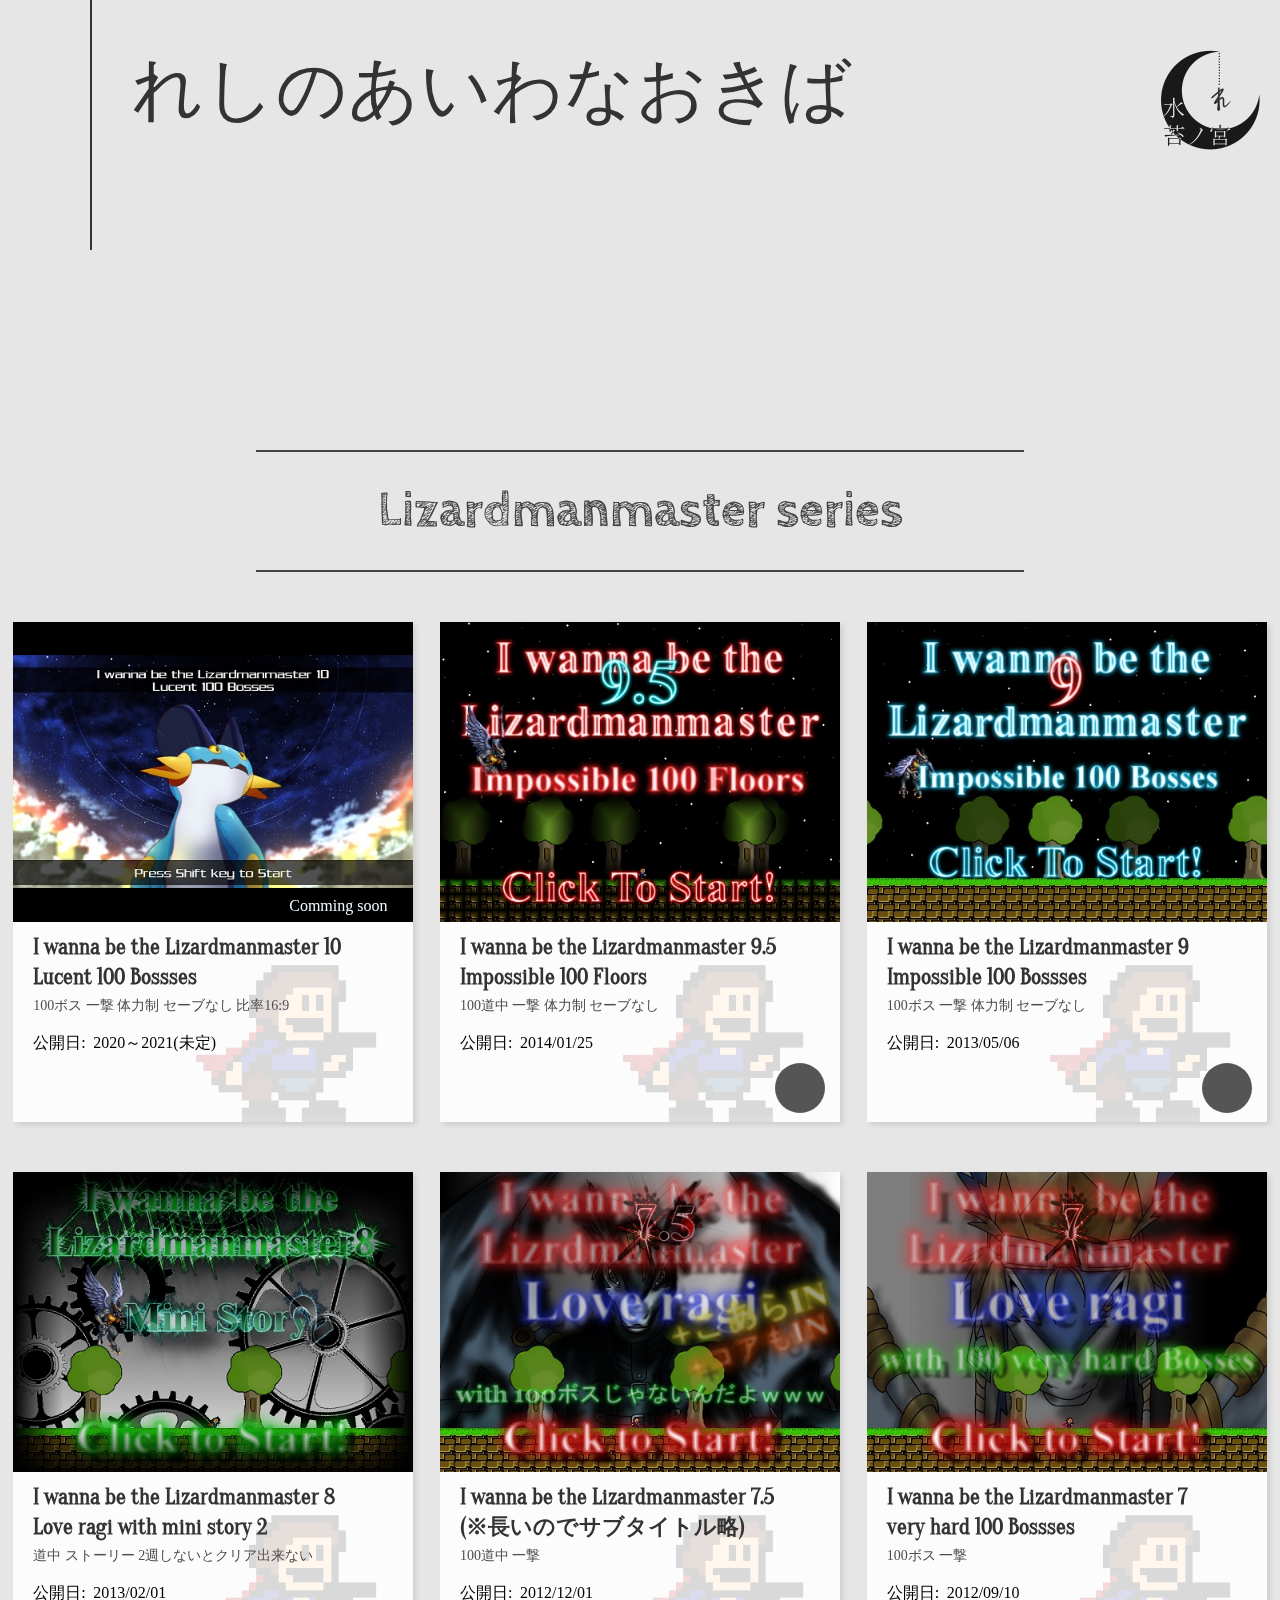
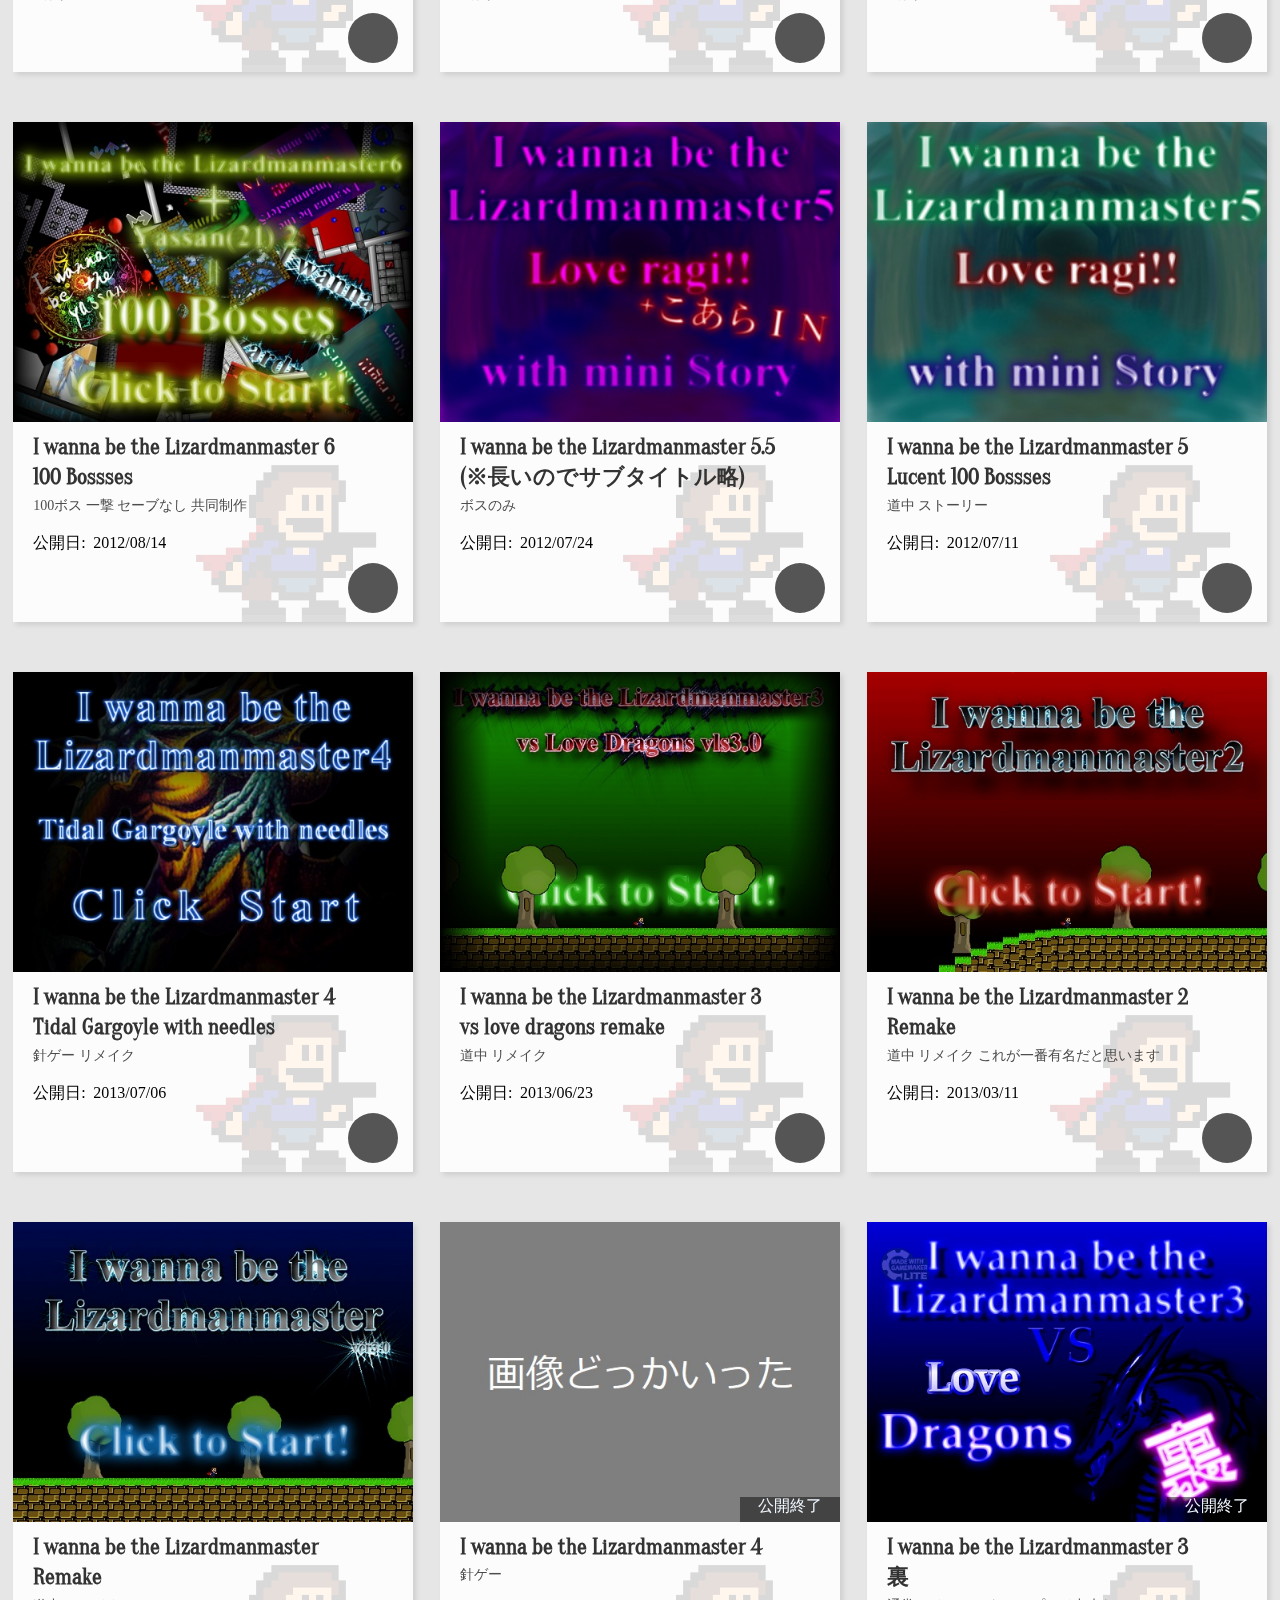
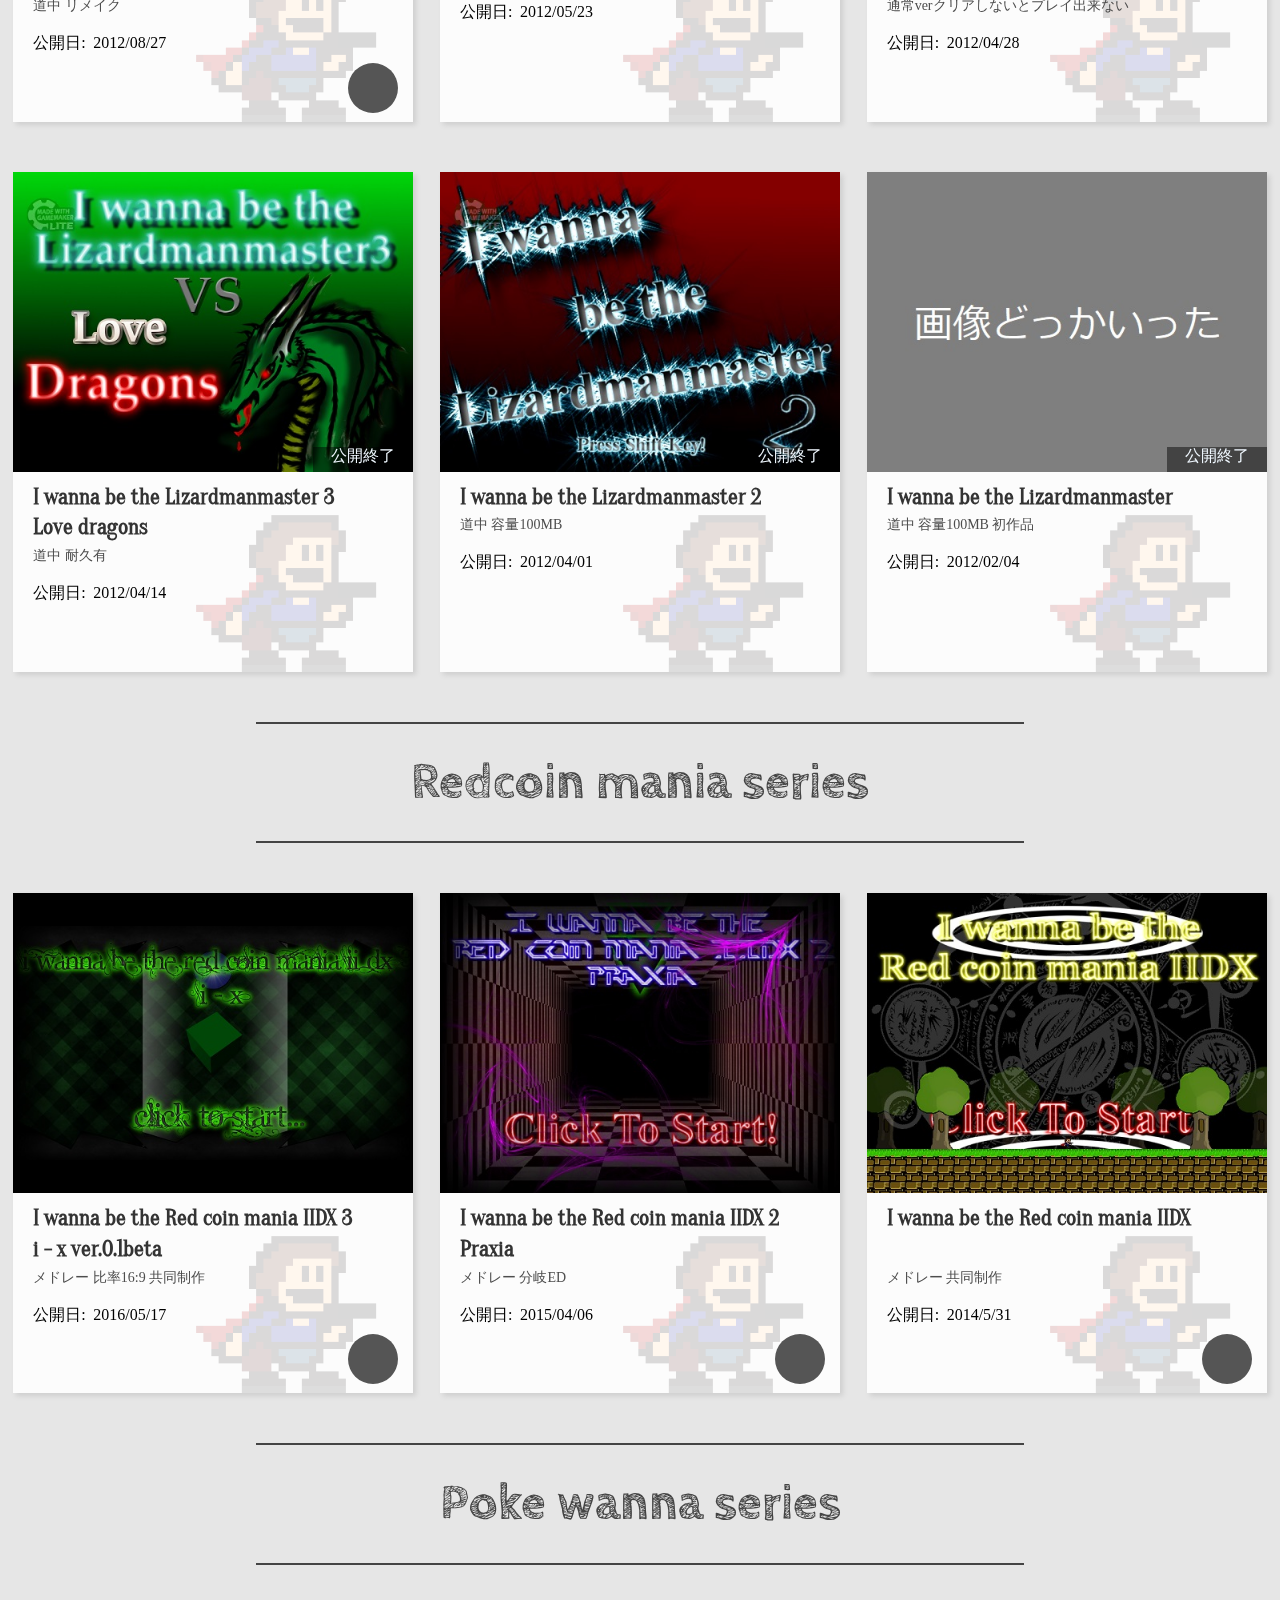
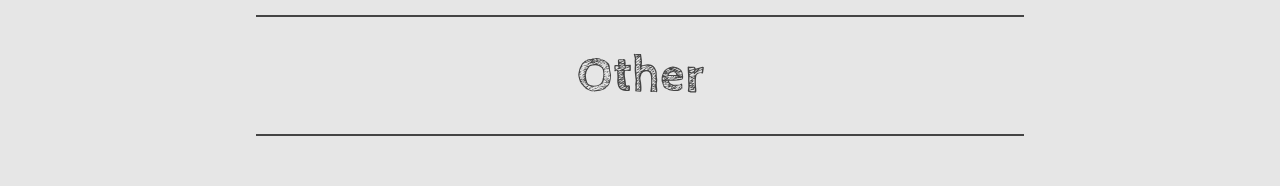
==== iwannaokiba/index.html @ 88db571b "追加分" ====
<!DOCTYPE html>
<html lang="ja">
<head>
    <meta charset="UTF-8">
    <meta name="viewport" content="width=device-width, initial-scale=1.0">
    <title>アイワナ置き場</title>
    <link rel="preconnect" href="https://fonts.gstatic.com">
<link href="https://fonts.googleapis.com/css2?family=Oranienbaum&display=swap" rel="stylesheet"> 
<link rel="stylesheet" href="https://use.fontawesome.com/releases/v5.1.0/css/all.css" integrity="sha384-lKuwvrZot6UHsBSfcMvOkWwlCMgc0TaWr+30HWe3a4ltaBwTZhyTEggF5tJv8tbt" crossorigin="anonymous">
<link href="https://fonts.googleapis.com/css2?family=Cabin+Sketch&display=swap" rel="stylesheet">
<link rel="stylesheet" href="css/normalize.css">
    <link rel="stylesheet" href="css/common.css">
</head>
<body>
    <!-- なんでソースコード見るん？ -->
    <div class="firstview">
        <h1>れしのあいわなおきば</h1>
    </div>
    <main>
        <h2>Lizardmanmaster series</h2>
        <div class="lizardmanmaster">
            <div class="lizamas making">
                <img src="images/lizamas10.jpg">
                <h3>I wanna be the Lizardmanmaster 10<br>
                    Lucent 100 Bossses</h3>
                <div class="series">100ボス 一撃 体力制 セーブなし 比率16:9</div>
                <div class="startyyyymm">2020～2021(未定)</div>
            </div>
            <div class="lizamas">
                <img src="images/lizamas9no5.jpg">
                <h3>I wanna be the Lizardmanmaster 9.5<br>
                    Impossible 100 Floors</h3>
                <div class="series">100道中 一撃 体力制 セーブなし</div>
                <div class="startyyyymm">2014/01/25</div>
                <a href=""><i class="fas fa-arrow-down fa-2x"></i></a>
            </div>
            <div class="lizamas">
                <img src="images/lizamas9.jpg">
                <h3>I wanna be the Lizardmanmaster 9<br>
                    Impossible 100 Bossses</h3>
                <div class="series">100ボス 一撃 体力制 セーブなし</div>
                <div class="startyyyymm">2013/05/06</div>
                <a href=""><i class="fas fa-arrow-down fa-2x"></i></a>
            </div>
            <div class="lizamas">
                <img src="images/lizamas8.jpg">
                <h3>I wanna be the Lizardmanmaster 8<br>
                    Love ragi with mini story 2</h3>
                <div class="series">道中 ストーリー 2週しないとクリア出来ない</div>
                <div class="startyyyymm">2013/02/01</div>
                <a href=""><i class="fas fa-arrow-down fa-2x"></i></a>
            </div>
            <div class="lizamas">
                <img src="images/lizamas7no5.jpg">
                <h3>I wanna be the Lizardmanmaster 7.5<br>
                    (※長いのでサブタイトル略)</h3>
                <div class="series">100道中 一撃</div>
                <div class="startyyyymm">2012/12/01</div>
                <a href=""><i class="fas fa-arrow-down fa-2x"></i></a>
            </div>
            <div class="lizamas">
                <img src="images/lizamas7.jpg">
                <h3>I wanna be the Lizardmanmaster 7<br>
                    very hard 100 Bossses</h3>
                <div class="series">100ボス 一撃</div>
                <div class="startyyyymm">2012/09/10</div>
                <a href=""><i class="fas fa-arrow-down fa-2x"></i></a>
            </div>
            <div class="lizamas">
                <img src="images/lizamas6.jpg">
                <h3>I wanna be the Lizardmanmaster 6<br>
                    100 Bossses</h3>
                <div class="series">100ボス 一撃 セーブなし 共同制作</div>
                <div class="startyyyymm">2012/08/14</div>
                <a href=""><i class="fas fa-arrow-down fa-2x"></i></a>
            </div>
            <div class="lizamas">
                <img src="images/lizamas5no5.jpg">
                <h3>I wanna be the Lizardmanmaster 5.5<br>
                    (※長いのでサブタイトル略)</h3>
                <div class="series">ボスのみ</div>
                <div class="startyyyymm">2012/07/24</div>
                <a href=""><i class="fas fa-arrow-down fa-2x"></i></a>
            </div>
            <div class="lizamas">
                <img src="images/lizamas5.jpg">
                <h3>I wanna be the Lizardmanmaster 5<br>
                    Lucent 100 Bossses</h3>
                <div class="series">道中 ストーリー</div>
                <div class="startyyyymm">2012/07/11</div>
                <a href=""><i class="fas fa-arrow-down fa-2x"></i></a>
            </div>
            <div class="lizamas">
                <img src="images/lizamas4re.jpg">
                <h3>I wanna be the Lizardmanmaster 4<br>
                    Tidal Gargoyle with needles</h3>
                <div class="series">針ゲー リメイク</div>
                <div class="startyyyymm">2013/07/06</div>
                <a href=""><i class="fas fa-arrow-down fa-2x"></i></a>
            </div>
            <div class="lizamas">
                <img src="images/lizamas3re.jpg">
                <h3>I wanna be the Lizardmanmaster 3<br>
                    vs love dragons remake</h3>
                <div class="series">道中 リメイク</div>
                <div class="startyyyymm">2013/06/23</div>
                <a href=""><i class="fas fa-arrow-down fa-2x"></i></a>
            </div>
            <div class="lizamas">
                <img src="images/lizamas2re.jpg">
                <h3>I wanna be the Lizardmanmaster 2<br>
                    Remake</h3>
                <div class="series">道中 リメイク これが一番有名だと思います</div>
                <div class="startyyyymm">2013/03/11</div>
                <a href=""><i class="fas fa-arrow-down fa-2x"></i></a>
            </div>
            <div class="lizamas">
                <img src="images/lizamas1re.jpg">
                <h3>I wanna be the Lizardmanmaster<br>
                    Remake</h3>
                <div class="series">道中 リメイク</div>
                <div class="startyyyymm">2012/08/27</div>
                <a href=""><i class="fas fa-arrow-down fa-2x"></i></a>
            </div>
            <div class="lizamas koukaiend">
                <img src="images/noimage.jpg">
                <h3>I wanna be the Lizardmanmaster 4<br>
                    </h3>
                <div class="series">針ゲー</div>
                <div class="startyyyymm">2012/05/23</div>
            </div>
            <div class="lizamas koukaiend">
                <img src="images/lizamas3ura.jpg">
                <h3>I wanna be the Lizardmanmaster 3<br>
                    裏</h3>
                <div class="series">通常verクリアしないとプレイ出来ない</div>
                <div class="startyyyymm">2012/04/28</div>
            </div>
            <div class="lizamas koukaiend">
                <img src="images/lizamas3.jpg">
                <h3>I wanna be the Lizardmanmaster 3<br>
                    Love dragons</h3>
                <div class="series">道中 耐久有</div>
                <div class="startyyyymm">2012/04/14</div>
            </div>
            <div class="lizamas koukaiend">
                <img src="images/lizamas2.jpg">
                <h3>I wanna be the Lizardmanmaster 2<br>
                    </h3>
                <div class="series">道中 容量100MB</div>
                <div class="startyyyymm">2012/04/01</div>
            </div>
            <div class="lizamas koukaiend">
                <img src="images/noimage.jpg">
                <h3>I wanna be the Lizardmanmaster<br>
                    </h3>
                <div class="series">道中 容量100MB 初作品</div>
                <div class="startyyyymm">2012/02/04</div>
            </div>
       </div>
       <h2>Redcoin mania series</h2>
       <div class="lizardmanmaster">
            <div class="lizamas">
                <img src="images/redcoin3.jpg">
                <h3>I wanna be the Red coin mania IIDX 3<br>
                    i - x ver.0.1beta</h3>
                <div class="series">メドレー 比率16:9 共同制作</div>
                <div class="startyyyymm">2016/05/17</div>
                <a href="https://www.mediafire.com/file/ei52hc4nv3n5xfr/I_wanna_be_the_Red_coin_mania_IIDX_3_i_-_X_%2528v0.1b%2529.zip/file" target="_blank" download><i class="fas fa-arrow-down fa-2x"></i></a>
            </div>
            <div class="lizamas">
                <img src="images/redcoin2.jpg">
                <h3>I wanna be the Red coin mania IIDX 2<br>
                    Praxia</h3>
                <div class="series">メドレー 分岐ED</div>
                <div class="startyyyymm">2015/04/06</div>
                <a href="https://www.mediafire.com/file/ccaug505vkap1un" target="_blank"><i class="fas fa-arrow-down fa-2x"></i></a>
            </div>
            <div class="lizamas">
                <img src="images/redcoin.jpg">
                <h3>I wanna be the Red coin mania IIDX<br>
                    　</h3>
                <div class="series">メドレー 共同制作</div>
                <div class="startyyyymm">2014/5/31</div>
                <a href="https://www.mediafire.com/file/pxb4wdw6zd81o4b" target="_blank"><i class="fas fa-arrow-down fa-2x"></i></a>
            </div>
        </div>
        <h2>Poke wanna series</h2>
        <h2>Other</h2>
    </main>
</body>
</html>
---- iwannaokiba/css/common.css ----
@charset "UTF-8";

@font-face
{
  font-family: "はれのそら明朝";
  src: url('https://cdn.leafscape.be/Harenosora/harenosora_web.woff2')
       format("woff2");
}

body{
  background: rgb(230, 230, 230);
  /* background: black url(../images/bg.jpg); */
  background-attachment: fixed;
  background-position: center;
  background-repeat: no-repeat;
  min-width: 1200px;
  font-family: "はれのそら明朝";
}

h1{
    border-left: 2px solid #333;
    color: #333;
    margin-top: 0;
    padding-left: 40px;
    margin-left: 7%;
    font-size: 70px;
    font-weight: lighter;
    height: 200px;
    padding-top: 50px;
}

.firstview{
    position: relative;
    width: 100%;
    height: 50vh;
}

.firstview:after{
    position: absolute;
    display: inline-block;
    width: 100px;
    height: 100px;
    right: 20px;
    top: 50px;
    content: '';
    background: url(../images/logo3.png);
    background-size: contain;
    mix-blend-mode: difference;

}

h2{
    font-family: 'Cabin Sketch', cursive;
    width: 60%;
    font-size: 50px;
    margin: auto;
    text-align: center;
    border-top: 2px solid #444;
    border-bottom: 2px solid #444;
    color: #444;
    margin-bottom: 50px;
    padding:30px 0 30px 0;
}

.lizardmanmaster{
    max-width: 1400px;
    margin: auto;
    width: 100%;
    display: flex;
    flex-wrap: wrap;
    flex-direction: row;
    justify-content: space-around;
}

.lizardmanmaster .lizamas{
    position: relative;
    width: 400px;
    height: 500px;
    margin-bottom: 50px;
    overflow: hidden;
    background-image: url(../images/bgicon.png);
    background-color:rgba(255,255,255,0.85);
    background-blend-mode:lighten;
    background-repeat: no-repeat no-repeat;
    background-position: right bottom;
    background-size: 60%;
    box-shadow: 3px 3px 5px 0 rgb(207, 207, 207);
}

.lizardmanmaster .lizamas.koukaiend:after{
    position: absolute;
    content: "公開終了";
    text-align: center;
    right: 0px;
    bottom: 200px;
    width: 100px;
    height: 25px;
    background: rgba(0, 0, 0, 0.466);
    color: aliceblue;
}

.lizardmanmaster .lizamas.making:after{
    position: absolute;
    content: "Comming soon";
    text-align: center;
    right: 0px;
    bottom: 200px;
    width: 150px;
    height: 25px;
    background: rgba(0, 0, 0, 0.466);
    color: aliceblue;
}

.lizardmanmaster .lizamas img{
    width: 400px;
    height: 300px;
    object-fit: contain;
    background: black;
    vertical-align: top;
}

.lizardmanmaster h3{
    margin-top: 0;
    padding-top: 10px;
    font-family: 'Oranienbaum', serif;
    color: #333;
    padding-left: 20px;
    padding-right: 20px;
    font-size: 22px;
    line-height: 1.4em;
    margin-bottom: 5px;
}

.lizamas .series{
    display: block;
    width: 100%;
    padding-left: 20px;
    padding-right: 20px;
    padding-bottom: 10px;
    /* border-bottom: 1px solid #999; */
    color: rgb(77, 77, 77);
    font-size: 14px;
}

.lizamas .startyyyymm{
    position: relative;
    padding: 10px 20px 10px 80px;
}

.lizamas .startyyyymm:after{
    position: absolute;
    left: 20px;
    content: "公開日:";
}

.lizamas a{
    position: absolute;
    right: 15px;
    display: table-cell;
    background: #555;
    width: 50px;
    height: 50px;
    border-radius: 50%;
    text-decoration: none;
    text-align: center;
    vertical-align: middle;
    color: aliceblue;
    font-size: 14px;
    transition: all .3s;
}

.lizamas a:hover{
    opacity: .8;
}

.lizamas a i{
    padding-top: 10px;
}
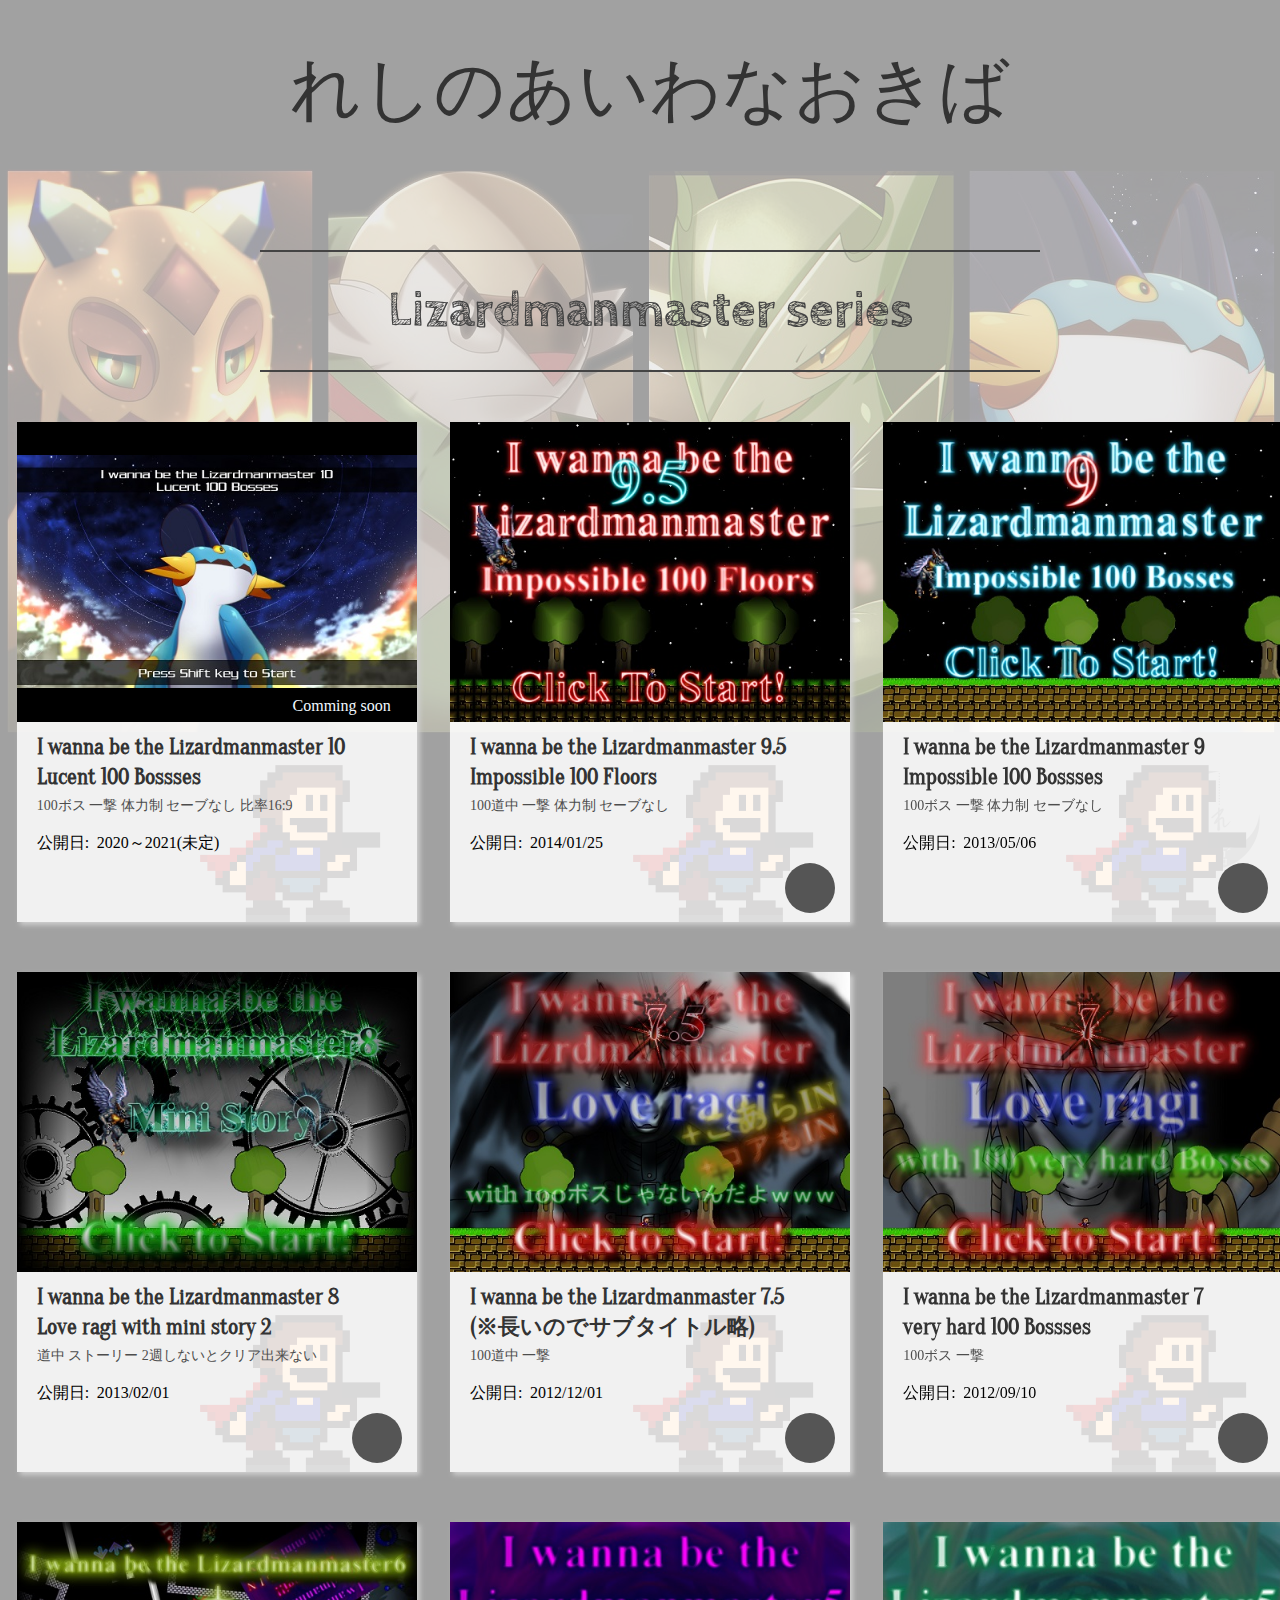
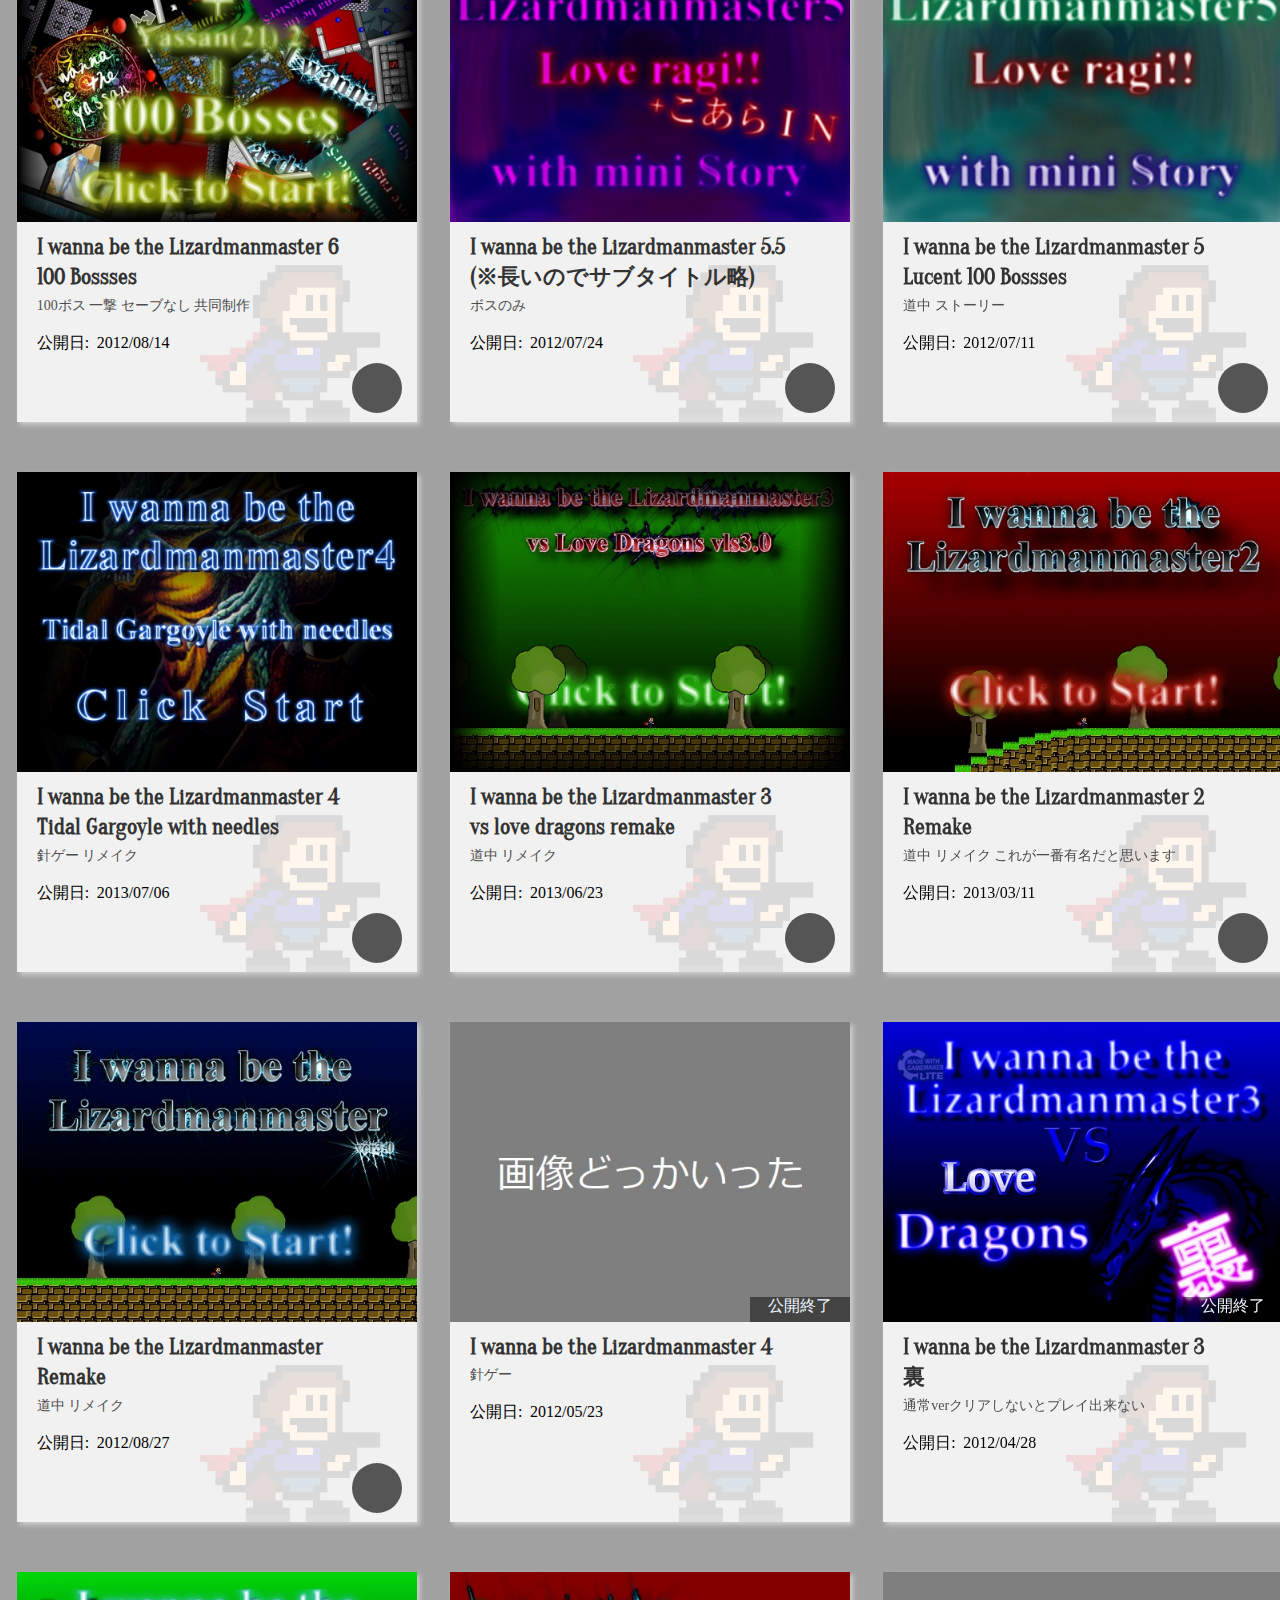
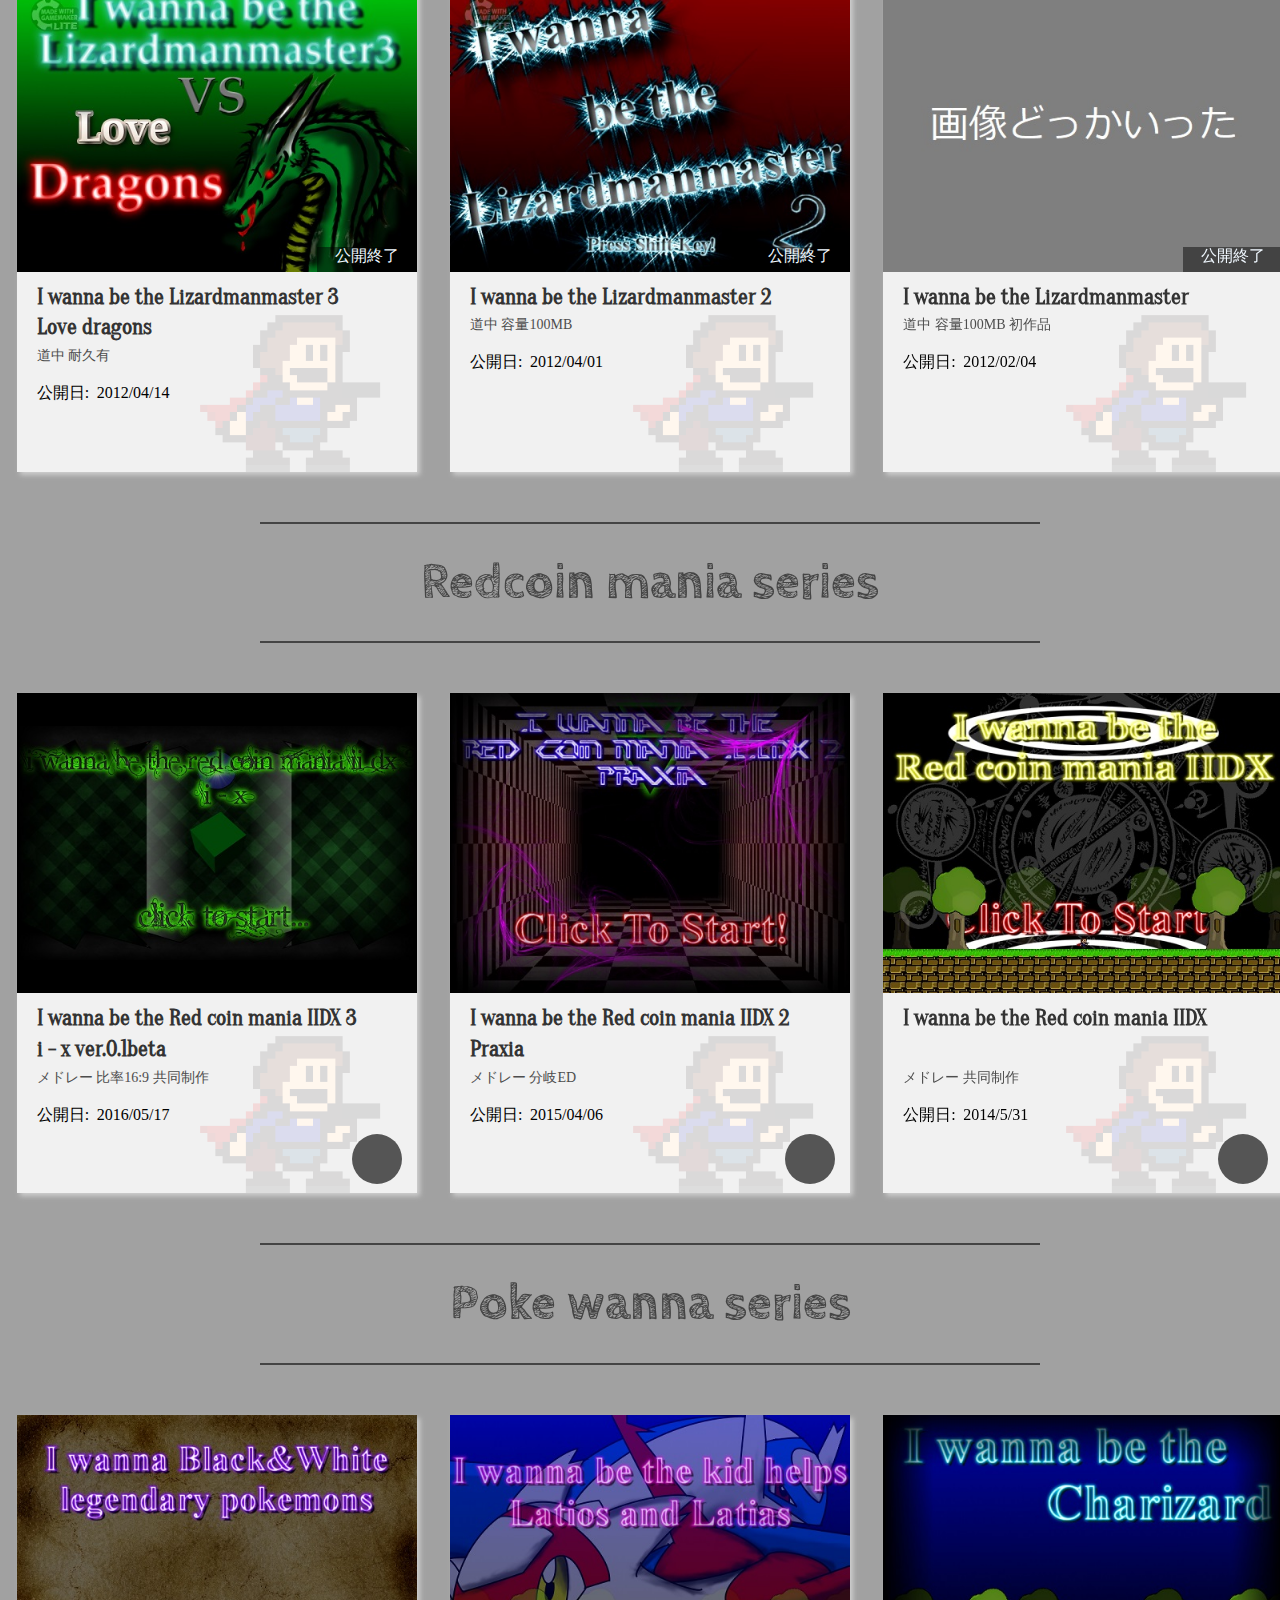
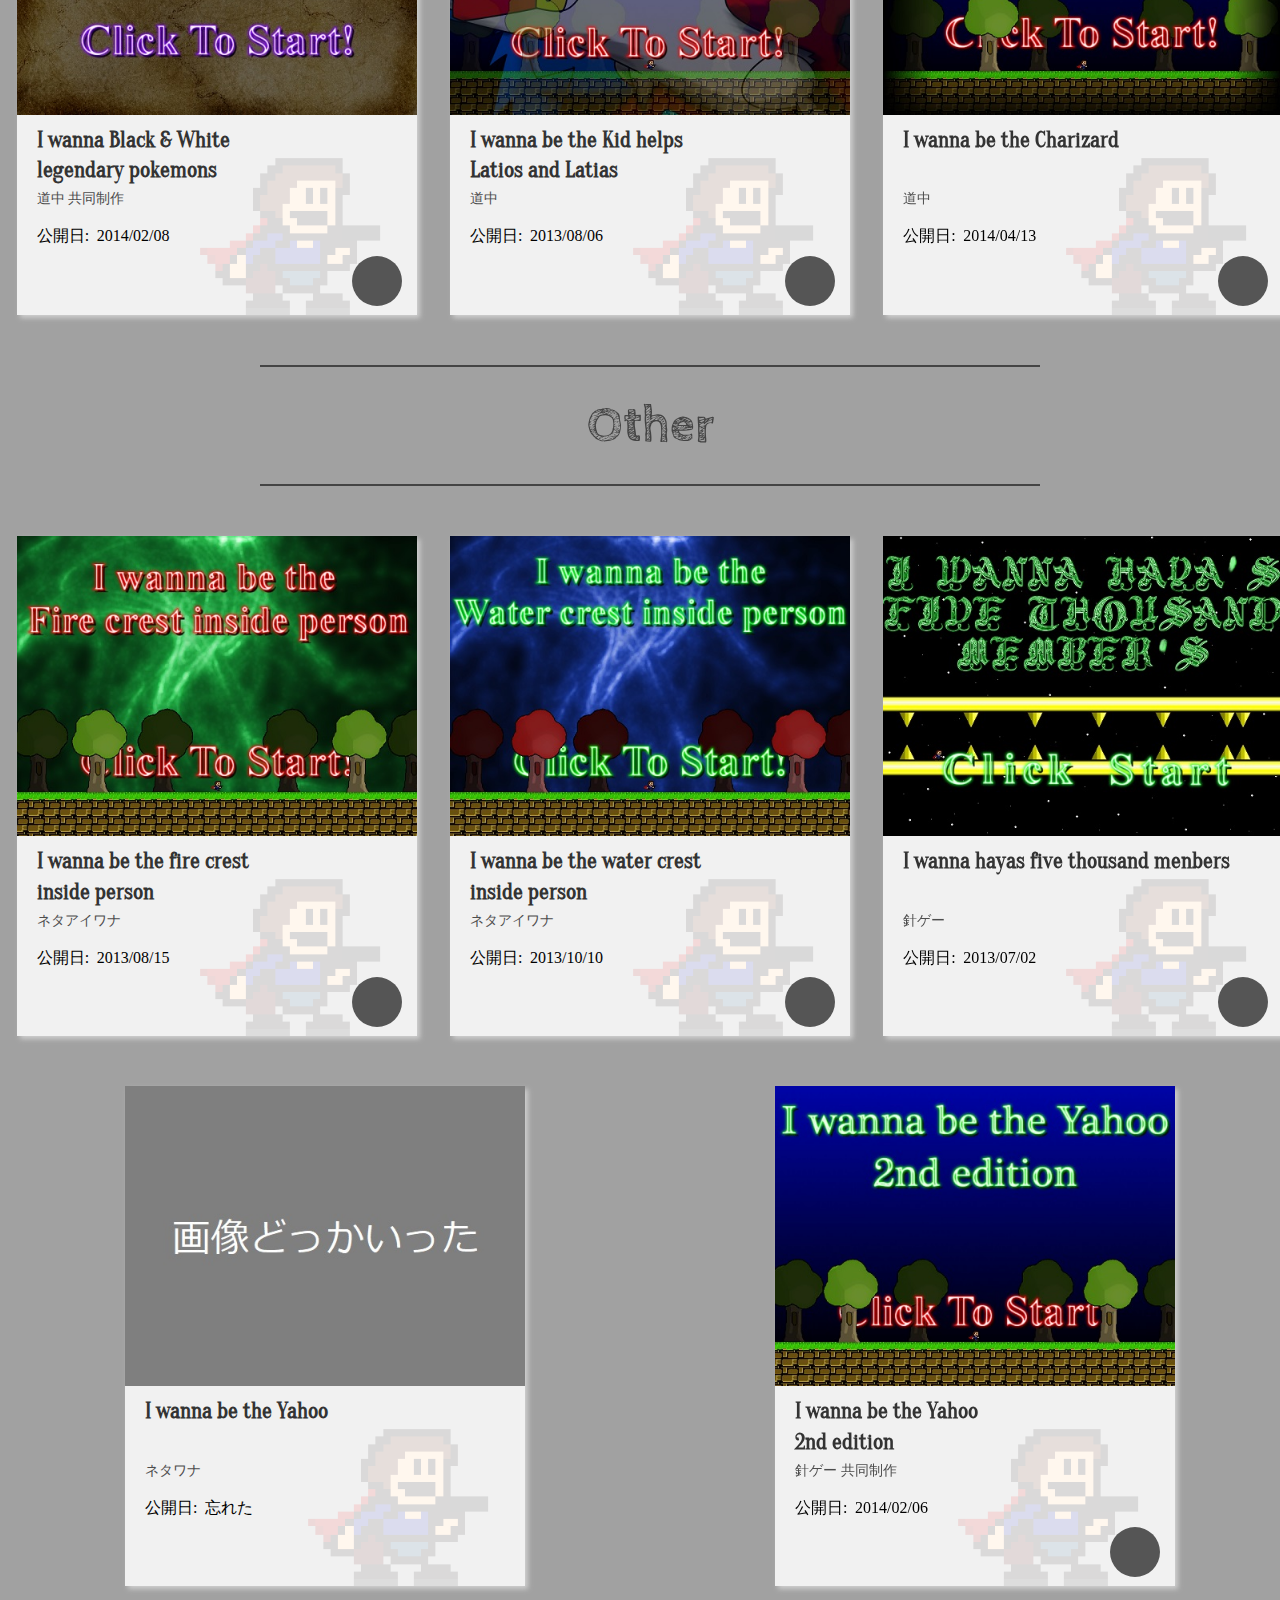
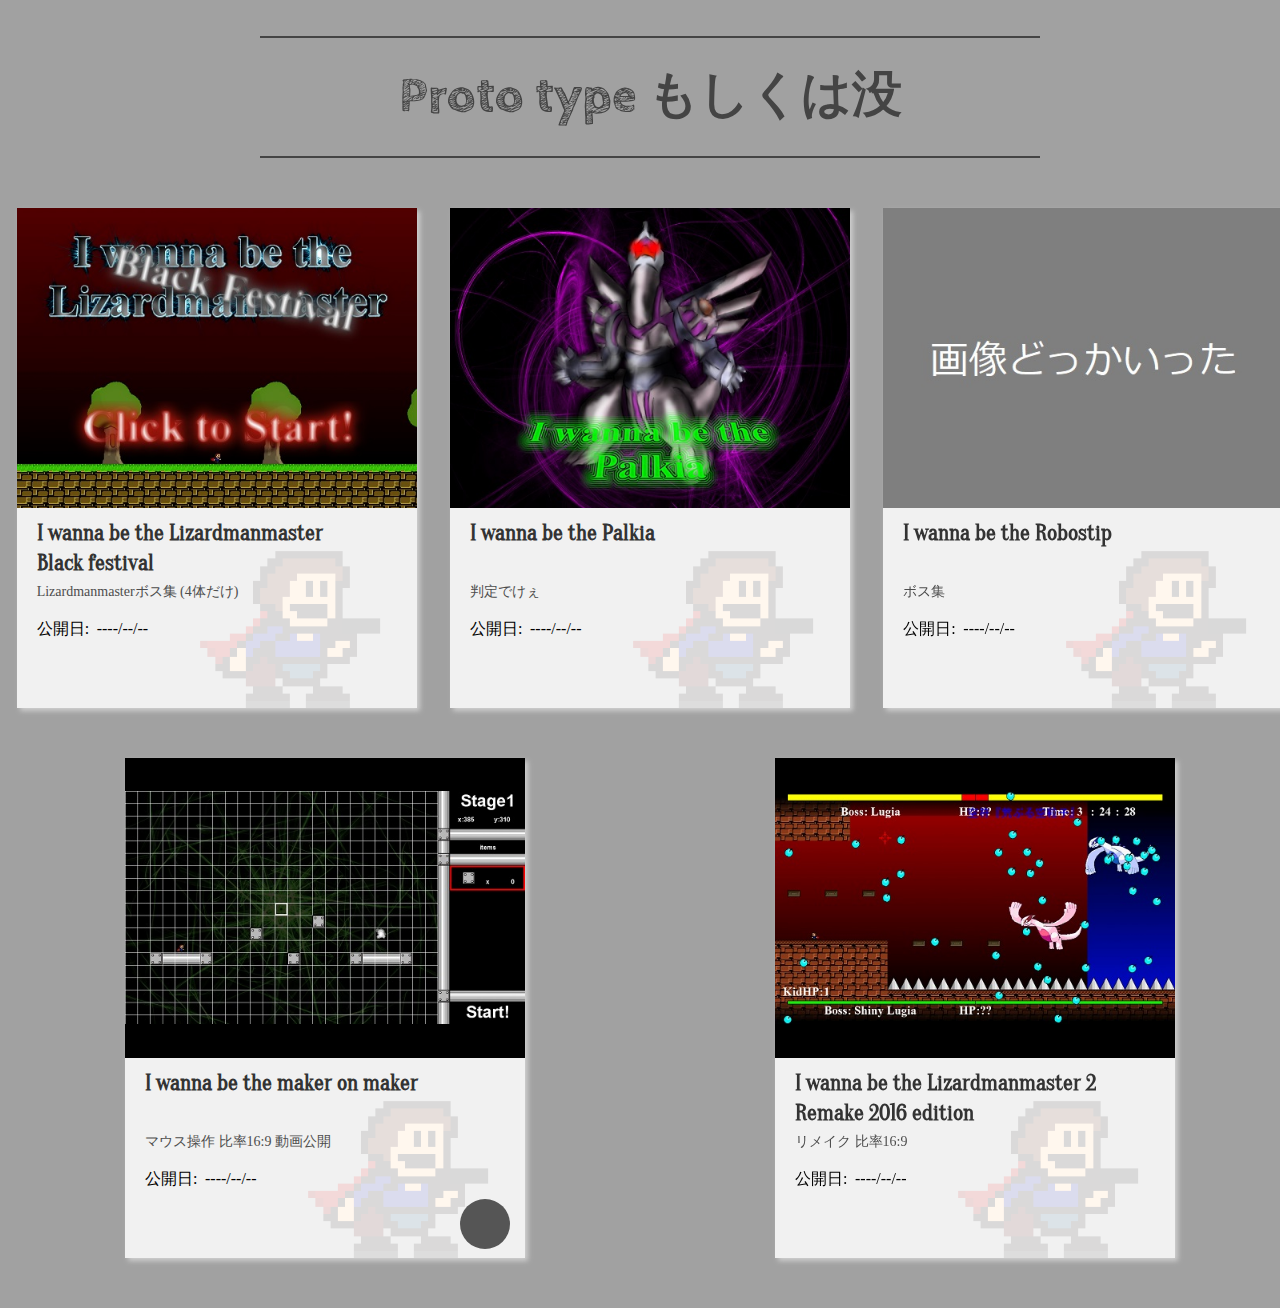
==== commit b2111983: "これでおｋ" ====
--- a/iwannaokiba/index.html
+++ b/iwannaokiba/index.html
@@ -3,7 +3,7 @@
 <head>
     <meta charset="UTF-8">
     <meta name="viewport" content="width=device-width, initial-scale=1.0">
-    <title>アイワナ置き場</title>
+    <title>れしのアイワナ置き場</title>
     <link rel="preconnect" href="https://fonts.gstatic.com">
 <link href="https://fonts.googleapis.com/css2?family=Oranienbaum&display=swap" rel="stylesheet"> 
 <link rel="stylesheet" href="https://use.fontawesome.com/releases/v5.1.0/css/all.css" integrity="sha384-lKuwvrZot6UHsBSfcMvOkWwlCMgc0TaWr+30HWe3a4ltaBwTZhyTEggF5tJv8tbt" crossorigin="anonymous">
@@ -14,8 +14,8 @@
 <body>
     <!-- なんでソースコード見るん？ -->
     <div class="firstview">
-        <h1>れしのあいわなおきば</h1>
     </div>
+    <h1>れしのあいわなおきば</h1>
     <main>
         <h2>Lizardmanmaster series</h2>
         <div class="lizardmanmaster">
@@ -32,7 +32,7 @@
                     Impossible 100 Floors</h3>
                 <div class="series">100道中 一撃 体力制 セーブなし</div>
                 <div class="startyyyymm">2014/01/25</div>
-                <a href=""><i class="fas fa-arrow-down fa-2x"></i></a>
+                <a href="http://www.mediafire.com/file/zjqipx8lfx9jvk6" target="_blank"><i class="fas fa-arrow-down fa-2x"></i></a>
             </div>
             <div class="lizamas">
                 <img src="images/lizamas9.jpg">
@@ -40,7 +40,7 @@
                     Impossible 100 Bossses</h3>
                 <div class="series">100ボス 一撃 体力制 セーブなし</div>
                 <div class="startyyyymm">2013/05/06</div>
-                <a href=""><i class="fas fa-arrow-down fa-2x"></i></a>
+                <a href="http://www.mediafire.com/file/efai9d4k5cdga9p"><i class="fas fa-arrow-down fa-2x"></i></a>
             </div>
             <div class="lizamas">
                 <img src="images/lizamas8.jpg">
@@ -48,7 +48,7 @@
                     Love ragi with mini story 2</h3>
                 <div class="series">道中 ストーリー 2週しないとクリア出来ない</div>
                 <div class="startyyyymm">2013/02/01</div>
-                <a href=""><i class="fas fa-arrow-down fa-2x"></i></a>
+                <a href="http://www.mediafire.com/file/9w5atya9pjeia0v"><i class="fas fa-arrow-down fa-2x"></i></a>
             </div>
             <div class="lizamas">
                 <img src="images/lizamas7no5.jpg">
@@ -56,7 +56,7 @@
                     (※長いのでサブタイトル略)</h3>
                 <div class="series">100道中 一撃</div>
                 <div class="startyyyymm">2012/12/01</div>
-                <a href=""><i class="fas fa-arrow-down fa-2x"></i></a>
+                <a href="http://www.mediafire.com/file/h37py8hfz05o6pm"><i class="fas fa-arrow-down fa-2x"></i></a>
             </div>
             <div class="lizamas">
                 <img src="images/lizamas7.jpg">
@@ -64,7 +64,7 @@
                     very hard 100 Bossses</h3>
                 <div class="series">100ボス 一撃</div>
                 <div class="startyyyymm">2012/09/10</div>
-                <a href=""><i class="fas fa-arrow-down fa-2x"></i></a>
+                <a href="http://www.mediafire.com/file/r6e1m47mftt2oyf"><i class="fas fa-arrow-down fa-2x"></i></a>
             </div>
             <div class="lizamas">
                 <img src="images/lizamas6.jpg">
@@ -72,7 +72,7 @@
                     100 Bossses</h3>
                 <div class="series">100ボス 一撃 セーブなし 共同制作</div>
                 <div class="startyyyymm">2012/08/14</div>
-                <a href=""><i class="fas fa-arrow-down fa-2x"></i></a>
+                <a href="http://www.mediafire.com/file/0bth2uj566o9hs5"><i class="fas fa-arrow-down fa-2x"></i></a>
             </div>
             <div class="lizamas">
                 <img src="images/lizamas5no5.jpg">
@@ -80,7 +80,7 @@
                     (※長いのでサブタイトル略)</h3>
                 <div class="series">ボスのみ</div>
                 <div class="startyyyymm">2012/07/24</div>
-                <a href=""><i class="fas fa-arrow-down fa-2x"></i></a>
+                <a href="http://www.mediafire.com/file/bk9e2mmhumq5824"><i class="fas fa-arrow-down fa-2x"></i></a>
             </div>
             <div class="lizamas">
                 <img src="images/lizamas5.jpg">
@@ -88,7 +88,7 @@
                     Lucent 100 Bossses</h3>
                 <div class="series">道中 ストーリー</div>
                 <div class="startyyyymm">2012/07/11</div>
-                <a href=""><i class="fas fa-arrow-down fa-2x"></i></a>
+                <a href="http://www.mediafire.com/file/ymlifb1t44yp8dw"><i class="fas fa-arrow-down fa-2x"></i></a>
             </div>
             <div class="lizamas">
                 <img src="images/lizamas4re.jpg">
@@ -96,7 +96,7 @@
                     Tidal Gargoyle with needles</h3>
                 <div class="series">針ゲー リメイク</div>
                 <div class="startyyyymm">2013/07/06</div>
-                <a href=""><i class="fas fa-arrow-down fa-2x"></i></a>
+                <a href="http://www.mediafire.com/file/dgpj7vet1chazgg"><i class="fas fa-arrow-down fa-2x"></i></a>
             </div>
             <div class="lizamas">
                 <img src="images/lizamas3re.jpg">
@@ -104,7 +104,7 @@
                     vs love dragons remake</h3>
                 <div class="series">道中 リメイク</div>
                 <div class="startyyyymm">2013/06/23</div>
-                <a href=""><i class="fas fa-arrow-down fa-2x"></i></a>
+                <a href="http://www.mediafire.com/file/qeizwry29yq2sll"><i class="fas fa-arrow-down fa-2x"></i></a>
             </div>
             <div class="lizamas">
                 <img src="images/lizamas2re.jpg">
@@ -112,7 +112,7 @@
                     Remake</h3>
                 <div class="series">道中 リメイク これが一番有名だと思います</div>
                 <div class="startyyyymm">2013/03/11</div>
-                <a href=""><i class="fas fa-arrow-down fa-2x"></i></a>
+                <a href="http://www.mediafire.com/file/pt1iru23b22zvrm"><i class="fas fa-arrow-down fa-2x"></i></a>
             </div>
             <div class="lizamas">
                 <img src="images/lizamas1re.jpg">
@@ -120,7 +120,7 @@
                     Remake</h3>
                 <div class="series">道中 リメイク</div>
                 <div class="startyyyymm">2012/08/27</div>
-                <a href=""><i class="fas fa-arrow-down fa-2x"></i></a>
+                <a href="http://www.mediafire.com/file/81otbofnj770el7"><i class="fas fa-arrow-down fa-2x"></i></a>
             </div>
             <div class="lizamas koukaiend">
                 <img src="images/noimage.jpg">
@@ -186,7 +186,113 @@
             </div>
         </div>
         <h2>Poke wanna series</h2>
+        <div class="lizardmanmaster">
+            <div class="lizamas">
+                <img src="images/poke3.jpg">
+                <h3>I wanna Black & White<br>
+                    legendary pokemons</h3>
+                <div class="series">道中 共同制作</div>
+                <div class="startyyyymm">2014/02/08</div>
+                <a href="http://www.mediafire.com/file/2j18drvrc9q03ra" target="_blank" download><i class="fas fa-arrow-down fa-2x"></i></a>
+            </div>
+            <div class="lizamas">
+                <img src="images/poke2.jpg">
+                <h3>I wanna be the Kid helps<br>
+                    Latios and Latias</h3>
+                <div class="series">道中</div>
+                <div class="startyyyymm">2013/08/06</div>
+                <a href="http://www.mediafire.com/file/syedpw2bgu75t38" target="_blank" download><i class="fas fa-arrow-down fa-2x"></i></a>
+            </div>
+            <div class="lizamas">
+                <img src="images/poke1.jpg">
+                <h3>I wanna be the Charizard<br>
+                    　</h3>
+                <div class="series">道中</div>
+                <div class="startyyyymm">2014/04/13</div>
+                <a href="http://www.mediafire.com/file/6byuvk2tqv0rs15" target="_blank" download><i class="fas fa-arrow-down fa-2x"></i></a>
+            </div>
+        </div>
         <h2>Other</h2>
+        <div class="lizardmanmaster">
+            <div class="lizamas">
+                <img src="images/other1.jpg">
+                <h3>I wanna be the fire crest<br>
+                    inside person</h3>
+                <div class="series">ネタアイワナ</div>
+                <div class="startyyyymm">2013/08/15</div>
+                <a href="http://www.mediafire.com/file/bwbpnj9z2fj4h3d" target="_blank" download><i class="fas fa-arrow-down fa-2x"></i></a>
+            </div>
+            <div class="lizamas">
+                <img src="images/other2.jpg">
+                <h3>I wanna be the water crest<br>
+                    inside person</h3>
+                <div class="series">ネタアイワナ</div>
+                <div class="startyyyymm">2013/10/10</div>
+                <a href="http://www.mediafire.com/file/8mj8paaiyjv4oxs" target="_blank" download><i class="fas fa-arrow-down fa-2x"></i></a>
+            </div>
+            <div class="lizamas">
+                <img src="images/other3.jpg">
+                <h3>I wanna hayas five thousand menbers<br>
+                    　</h3>
+                <div class="series">針ゲー</div>
+                <div class="startyyyymm">2013/07/02</div>
+                <a href="http://www.mediafire.com/file/g1y54z42oaxldoe" target="_blank" download><i class="fas fa-arrow-down fa-2x"></i></a>
+            </div>
+            <div class="lizamas">
+                <img src="images/noimage.jpg">
+                <h3>I wanna be the Yahoo<br>
+                    　</h3>
+                <div class="series">ネタワナ</div>
+                <div class="startyyyymm">忘れた</div>
+            </div>
+            <div class="lizamas">
+                <img src="images/other5.jpg">
+                <h3>I wanna be the Yahoo<br>
+                    2nd edition</h3>
+                <div class="series">針ゲー 共同制作</div>
+                <div class="startyyyymm">2014/02/06</div>
+                <a href="http://www.mediafire.com/file/mkuqp5ilpbc338l" target="_blank" download><i class="fas fa-arrow-down fa-2x"></i></a>
+            </div>
+        </div>
+        <h2>Proto type もしくは没</h2>
+        <div class="lizardmanmaster">
+            <div class="lizamas">
+                <img src="images/botsu1.jpg">
+                <h3>I wanna be the Lizardmanmaster<br>
+                    Black festival</h3>
+                <div class="series">Lizardmanmasterボス集 (4体だけ)</div>
+                <div class="startyyyymm">----/--/--</div>
+            </div>
+            <div class="lizamas">
+                <img src="images/botsu2.jpg">
+                <h3>I wanna be the Palkia<br>
+                    　</h3>
+                <div class="series">判定でけぇ</div>
+                <div class="startyyyymm">----/--/--</div>
+            </div>
+            <div class="lizamas">
+                <img src="images/noimage.jpg">
+                <h3>I wanna be the Robostip<br>
+                    　</h3>
+                <div class="series">ボス集</div>
+                <div class="startyyyymm">----/--/--</div>
+            </div>
+            <div class="lizamas">
+                <img src="images/botsu4.jpg">
+                <h3>I wanna be the maker on maker<br>
+                    　</h3>
+                <div class="series">マウス操作 比率16:9 動画公開</div>
+                <div class="startyyyymm">----/--/--</div>
+                <a href="https://www.youtube.com/watch?v=iggKHUoBaus" target="_blank" download><i class="fas fa-film fa-2x"></i></a>
+            </div>
+            <div class="lizamas">
+                <img src="images/botsu5.jpg">
+                <h3>I wanna be the Lizardmanmaster 2<br>
+                    Remake 2016 edition</h3>
+                <div class="series">リメイク 比率16:9</div>
+                <div class="startyyyymm">----/--/--</div>
+            </div>
+        </div>
     </main>
 </body>
 </html>--- a/iwannaokiba/css/common.css
+++ b/iwannaokiba/css/common.css
@@ -8,52 +8,50 @@
 }
 
 body{
-  background: rgb(230, 230, 230);
-  /* background: black url(../images/bg.jpg); */
+  background: black url(../images/bg.jpg);
   background-attachment: fixed;
   background-position: center;
   background-repeat: no-repeat;
-  min-width: 1200px;
+  min-width: 1300px;
   font-family: "はれのそら明朝";
 }
 
 h1{
-    border-left: 2px solid #333;
     color: #333;
-    margin-top: 0;
-    padding-left: 40px;
-    margin-left: 7%;
+    text-align: center;
     font-size: 70px;
     font-weight: lighter;
     height: 200px;
+    margin: 0 auto;
     padding-top: 50px;
+    background: rgba(230, 230, 230, 0.699);
+    max-width: 1400px;
 }
 
 .firstview{
-    position: relative;
-    width: 100%;
-    height: 50vh;
-}
-
-.firstview:after{
-    position: absolute;
+    position: fixed;
     display: inline-block;
     width: 100px;
     height: 100px;
     right: 20px;
-    top: 50px;
+    bottom: 30px;
     content: '';
     background: url(../images/logo3.png);
     background-size: contain;
     mix-blend-mode: difference;
+}
 
+main{
+    background: rgba(230, 230, 230, 0.699);
+    max-width: 1400px;
+    margin: auto;
 }
 
 h2{
     font-family: 'Cabin Sketch', cursive;
     width: 60%;
     font-size: 50px;
-    margin: auto;
+    margin: 0 auto;
     text-align: center;
     border-top: 2px solid #444;
     border-bottom: 2px solid #444;
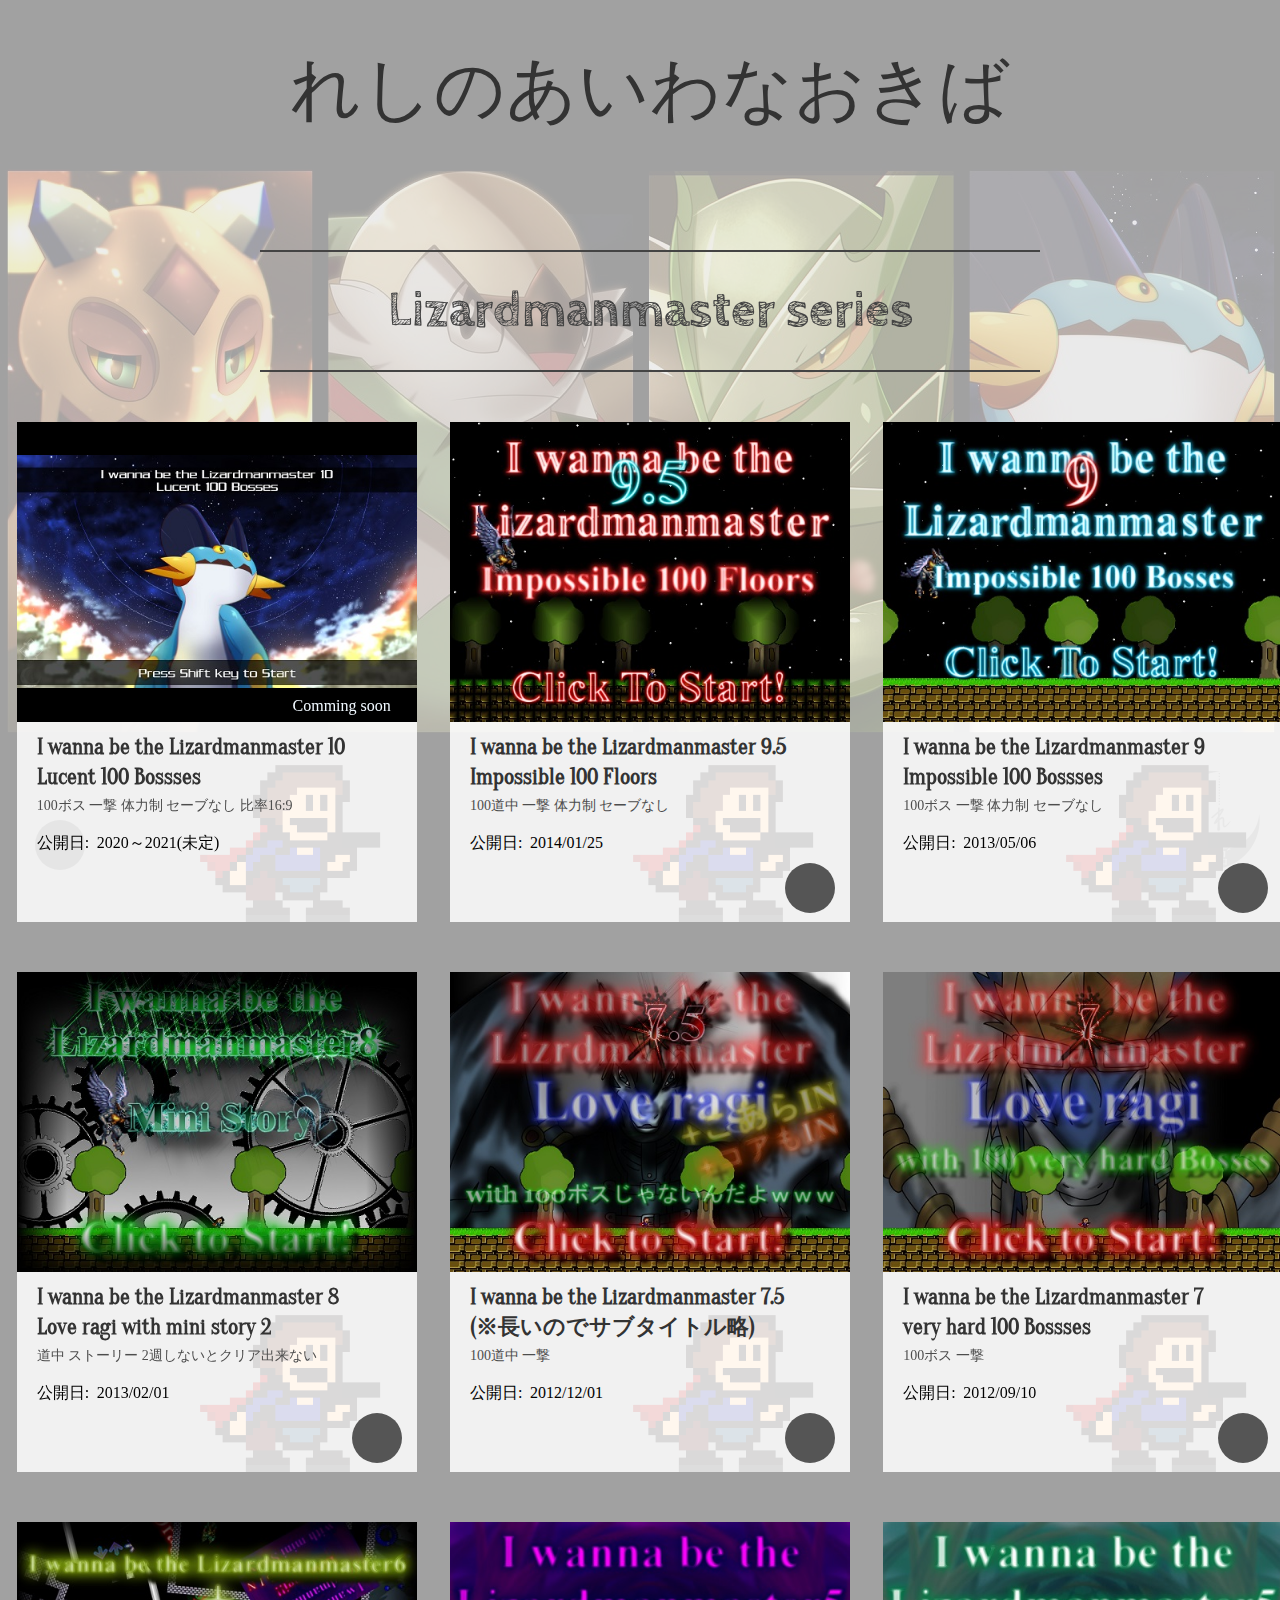
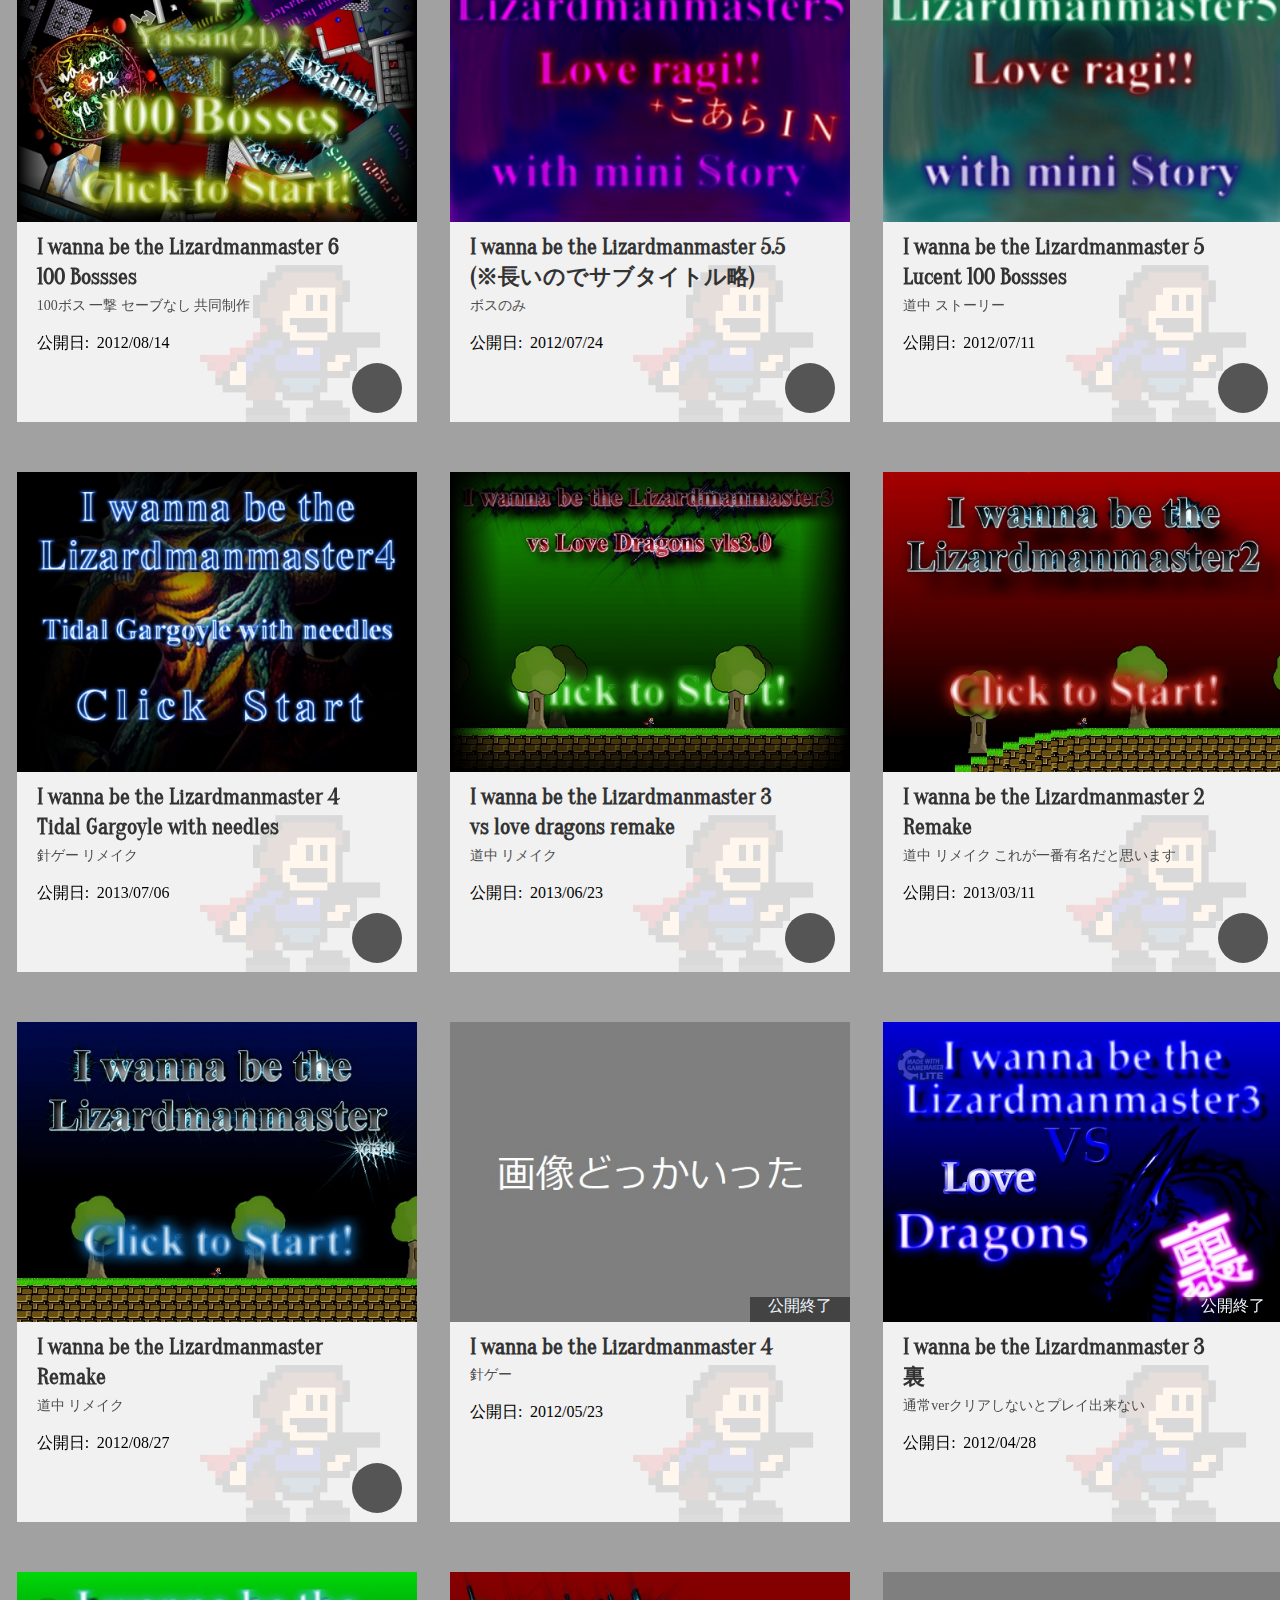
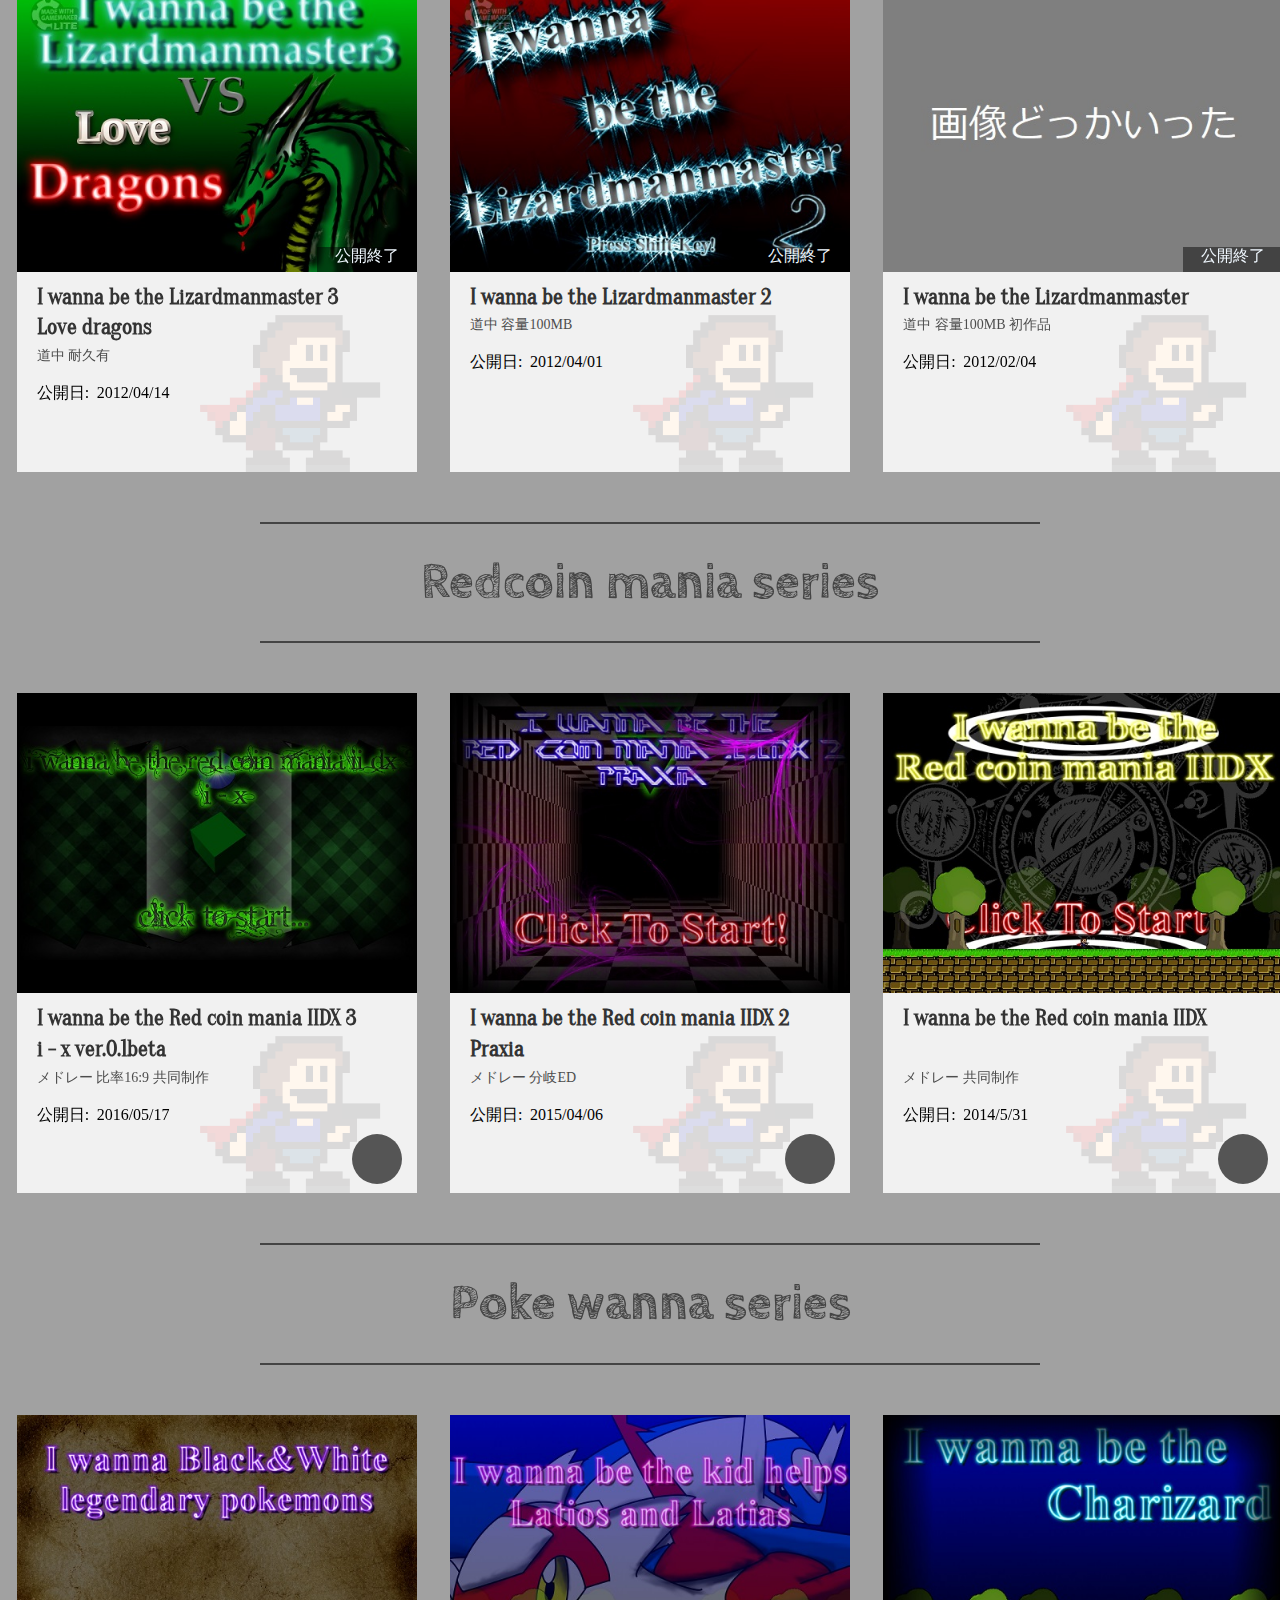
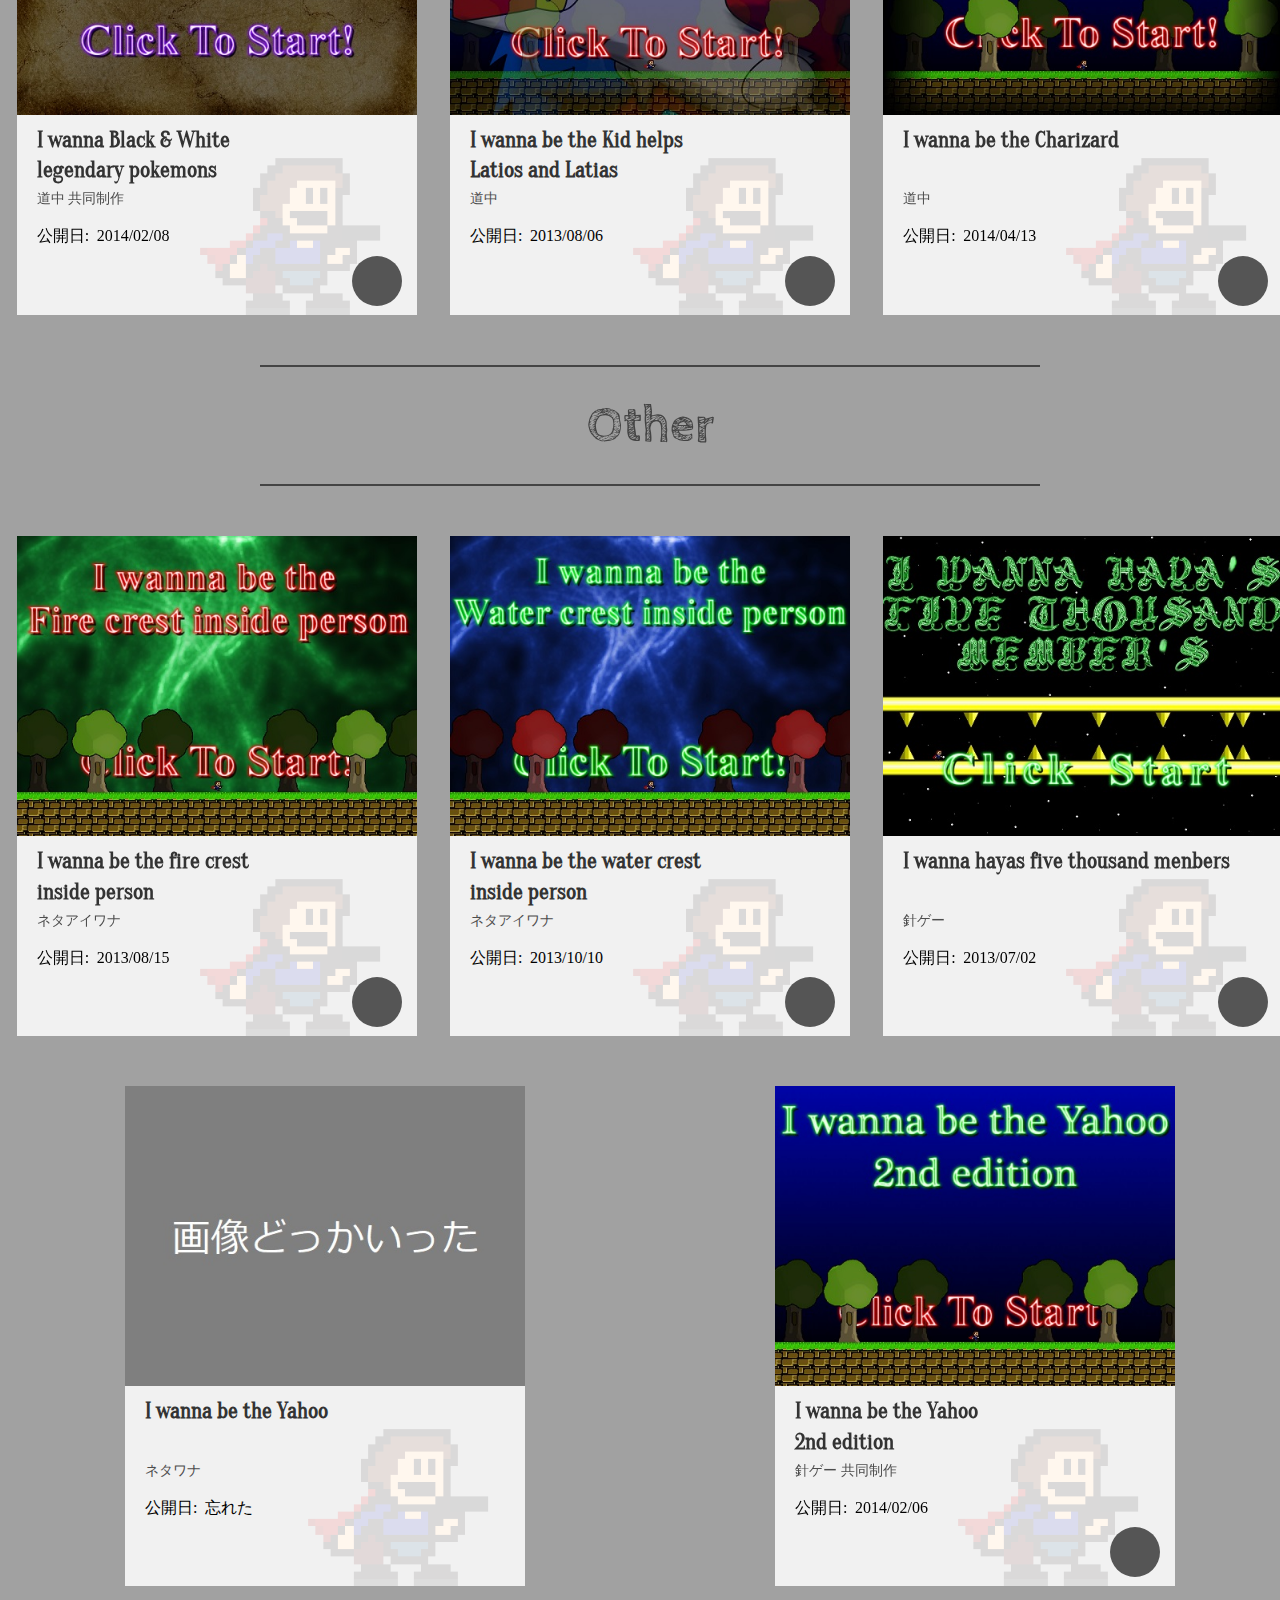
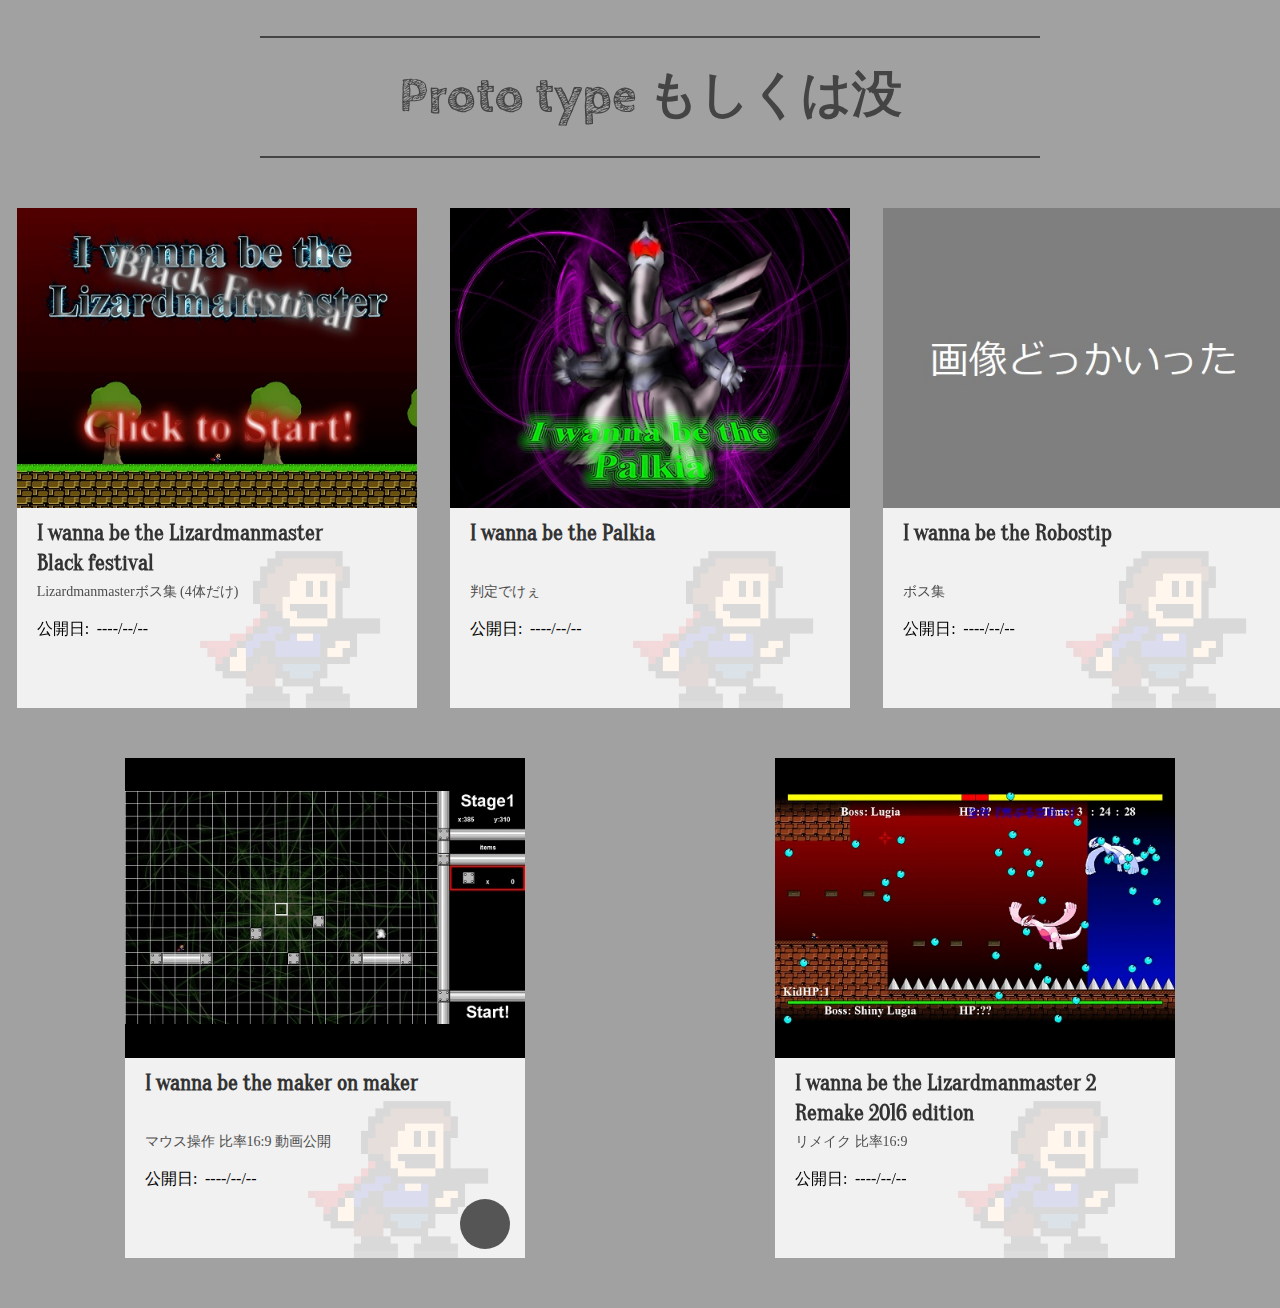
==== commit 89a1204e: "tuika" ====
--- a/iwannaokiba/index.html
+++ b/iwannaokiba/index.html
@@ -3,17 +3,28 @@
 <head>
     <meta charset="UTF-8">
     <meta name="viewport" content="width=device-width, initial-scale=1.0">
+    <meta property="og:url" content="" />
+    <meta property="og:type" content="website" />
+    <meta property="og:title" content="過去の自作アイワナまとめました。" />
+    <meta property="og:description" content="クリアしてみろ" />
+    <meta property="og:site_name" content="過去の自作アイワナまとめました。" />
+    <meta property="og:image" content="https://reshinosan.github.io/iwannaokiba/images/thumbnail.JPG">
+    <meta name="twitter:card" content="summary_large_image" />
+    <meta name="twitter:site" content="">
     <title>れしのアイワナ置き場</title>
     <link rel="preconnect" href="https://fonts.gstatic.com">
-<link href="https://fonts.googleapis.com/css2?family=Oranienbaum&display=swap" rel="stylesheet"> 
-<link rel="stylesheet" href="https://use.fontawesome.com/releases/v5.1.0/css/all.css" integrity="sha384-lKuwvrZot6UHsBSfcMvOkWwlCMgc0TaWr+30HWe3a4ltaBwTZhyTEggF5tJv8tbt" crossorigin="anonymous">
-<link href="https://fonts.googleapis.com/css2?family=Cabin+Sketch&display=swap" rel="stylesheet">
-<link rel="stylesheet" href="css/normalize.css">
+    <link href="https://fonts.googleapis.com/css2?family=Oranienbaum&display=swap" rel="stylesheet"> 
+    <link rel="stylesheet" href="https://use.fontawesome.com/releases/v5.1.0/css/all.css" integrity="sha384-lKuwvrZot6UHsBSfcMvOkWwlCMgc0TaWr+30HWe3a4ltaBwTZhyTEggF5tJv8tbt" crossorigin="anonymous">
+    <link href="https://fonts.googleapis.com/css2?family=Cabin+Sketch&display=swap" rel="stylesheet">
+    <link rel="stylesheet" href="css/normalize.css">
     <link rel="stylesheet" href="css/common.css">
 </head>
 <body>
     <!-- なんでソースコード見るん？ -->
     <div class="firstview">
+    </div>
+    <div class="twittericon">
+        <a href="https://twitter.com/ExtlorSolar" target="_blank"><i class="fab fa-twitter fa-2x"></i></i></a>
     </div>
     <h1>れしのあいわなおきば</h1>
     <main>
--- a/iwannaokiba/css/common.css
+++ b/iwannaokiba/css/common.css
@@ -41,6 +41,12 @@
     mix-blend-mode: difference;
 }
 
+.twittericon{
+    position: fixed;
+    left: 100px;
+    bottom: 80px;
+}
+
 main{
     background: rgba(230, 230, 230, 0.699);
     max-width: 1400px;
@@ -82,7 +88,6 @@
     background-repeat: no-repeat no-repeat;
     background-position: right bottom;
     background-size: 60%;
-    box-shadow: 3px 3px 5px 0 rgb(207, 207, 207);
 }
 
 .lizardmanmaster .lizamas.koukaiend:after{
@@ -151,7 +156,7 @@
     content: "公開日:";
 }
 
-.lizamas a{
+a{
     position: absolute;
     right: 15px;
     display: table-cell;
@@ -167,10 +172,10 @@
     transition: all .3s;
 }
 
-.lizamas a:hover{
+a:hover{
     opacity: .8;
 }
 
-.lizamas a i{
+a i{
     padding-top: 10px;
 }